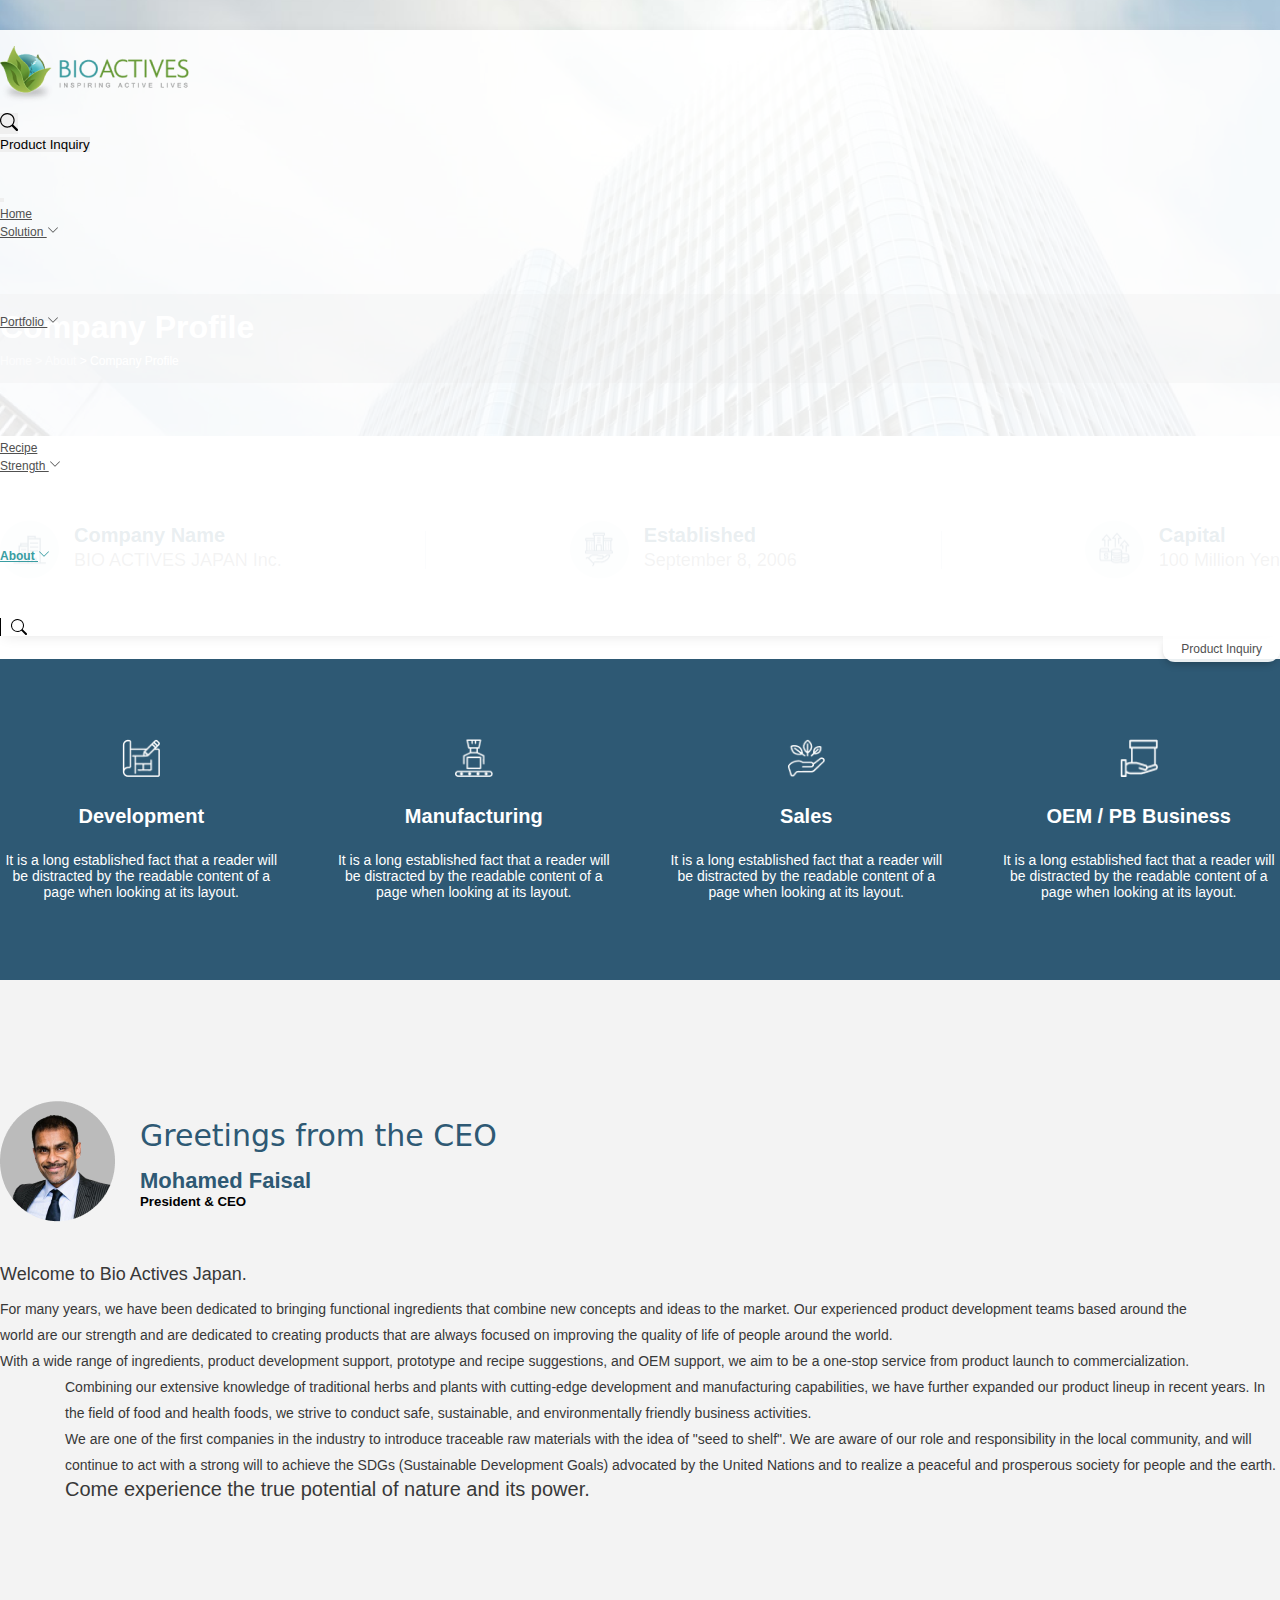
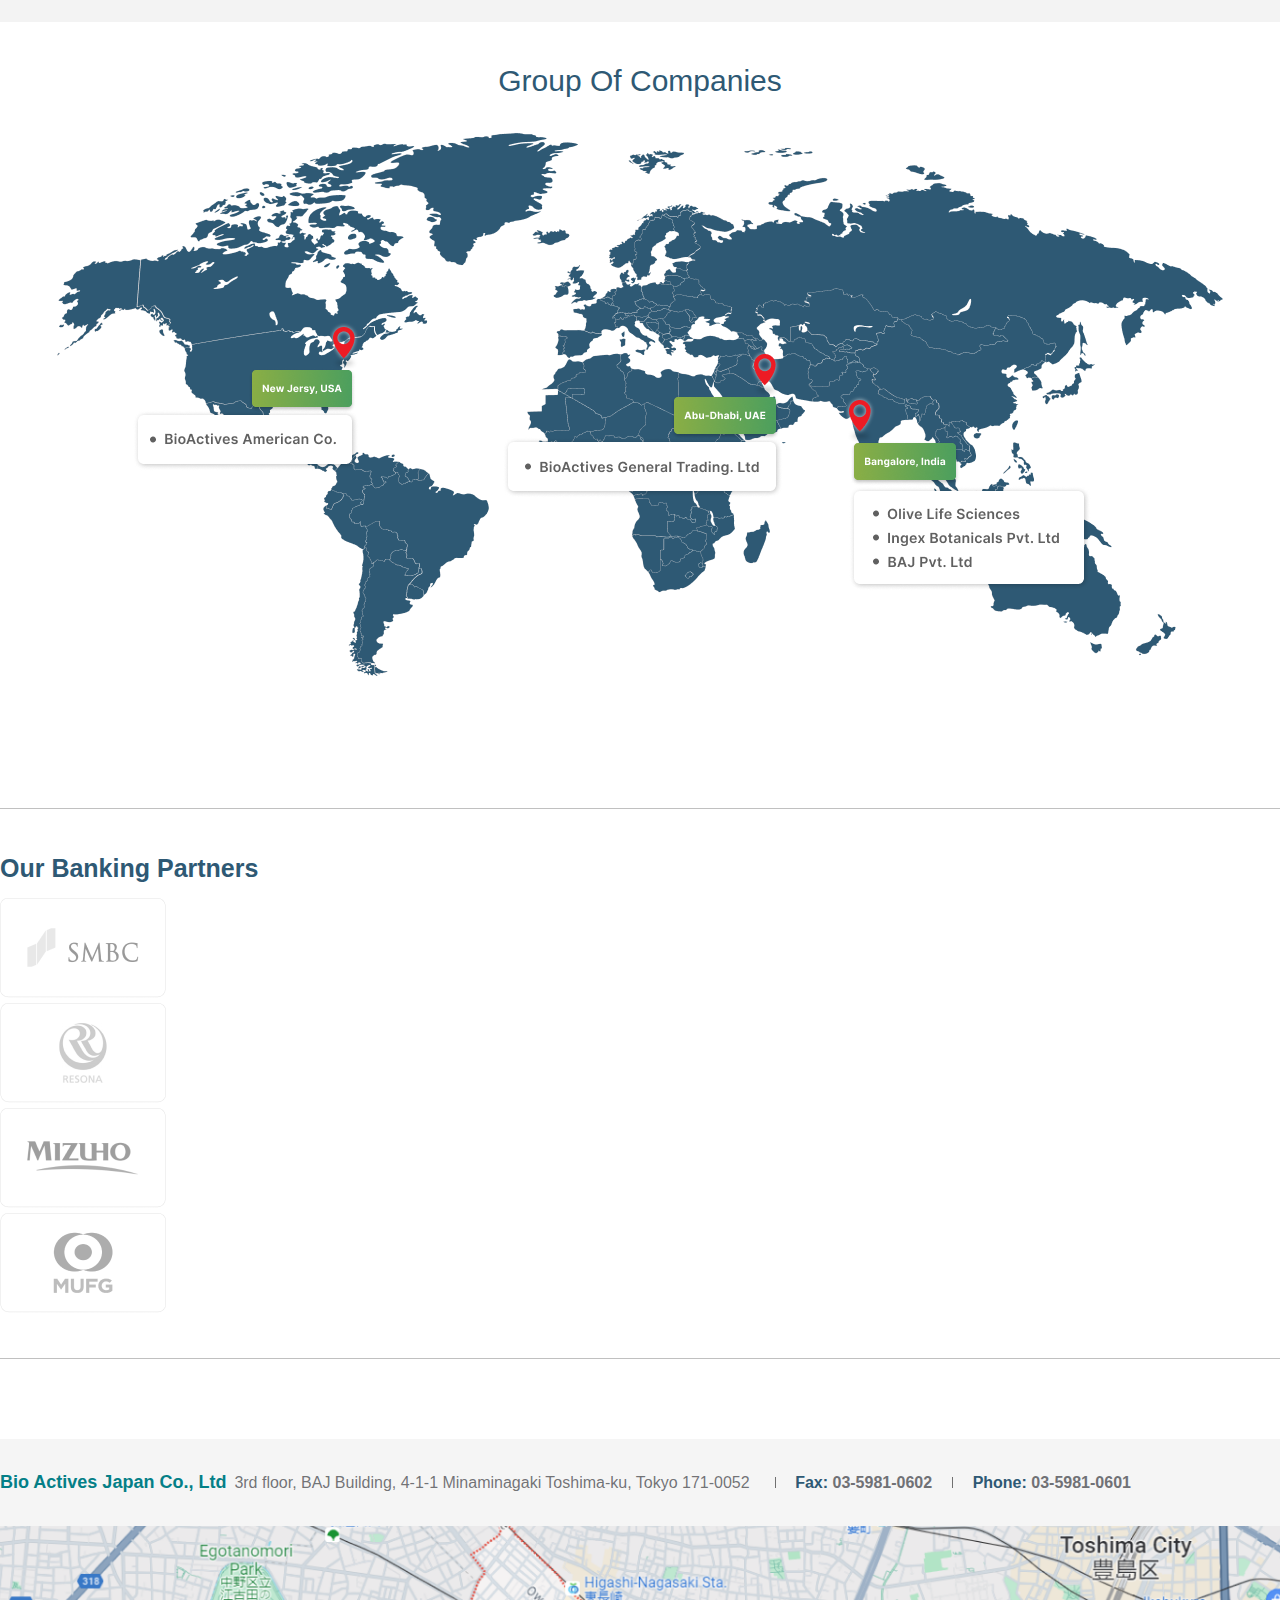
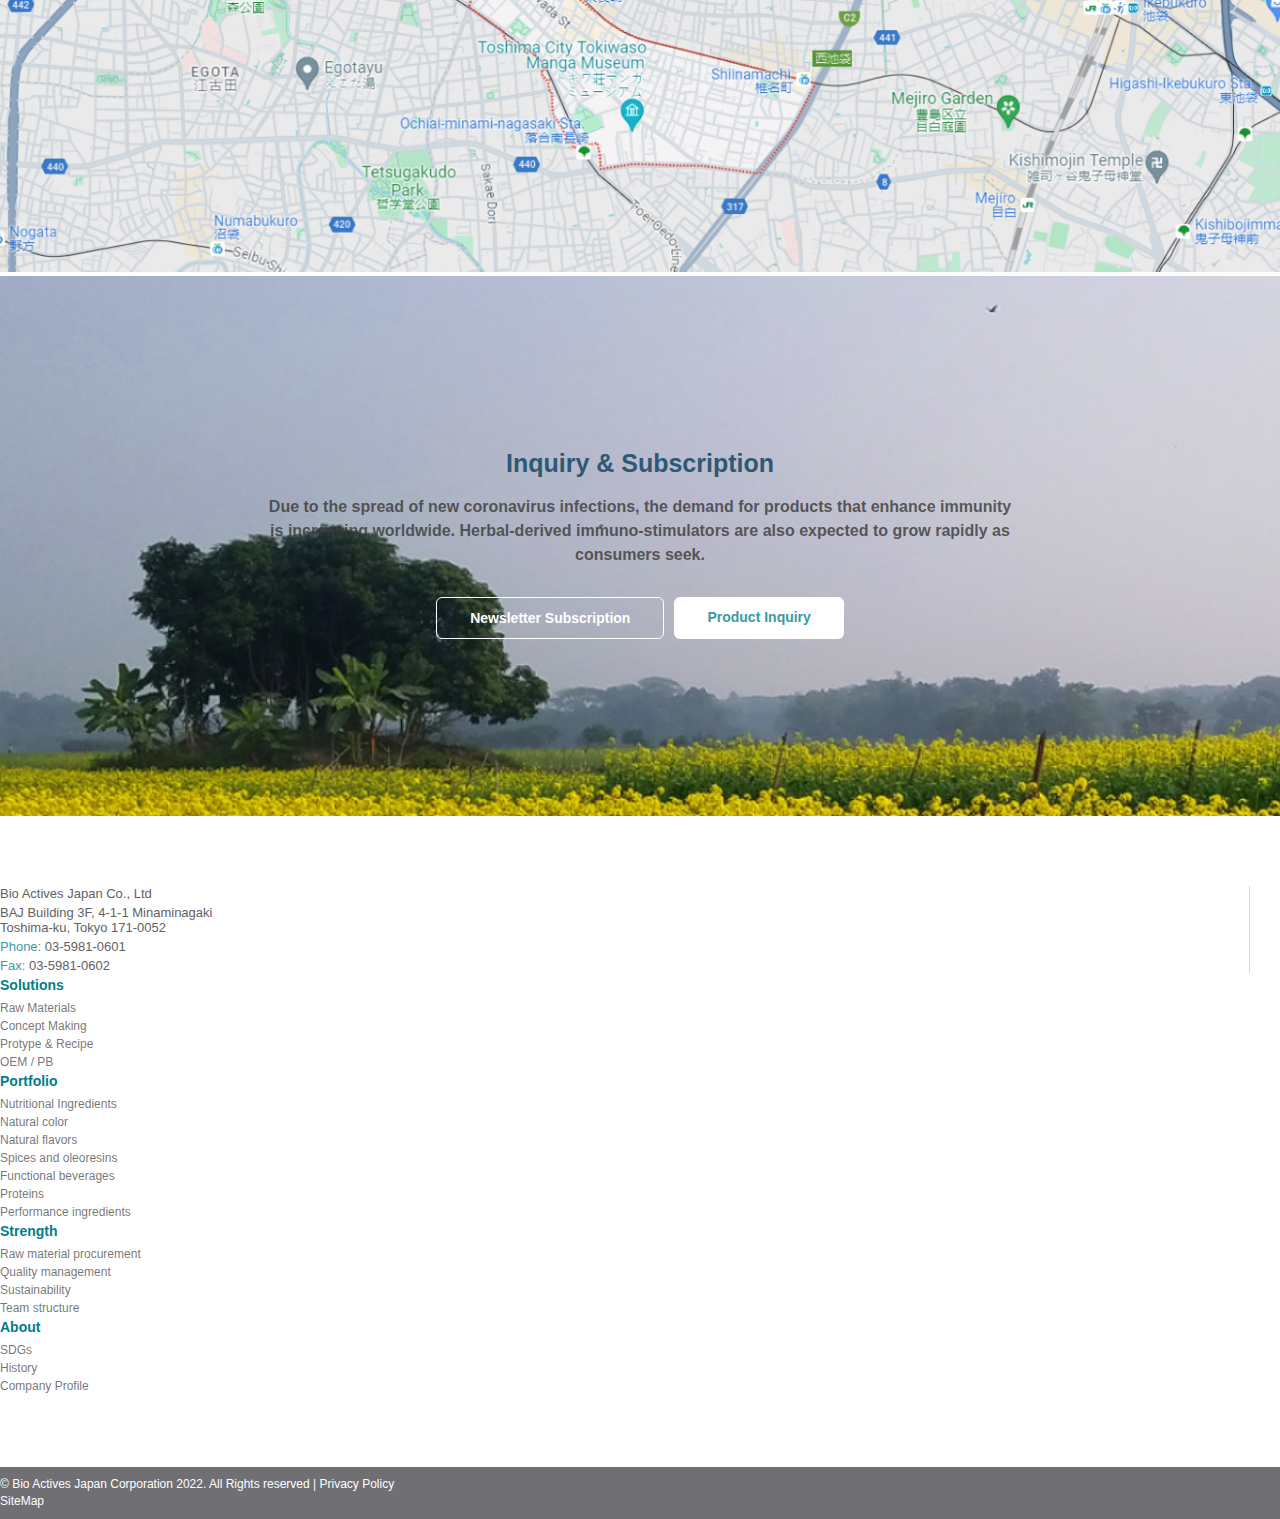
==== About-company-profile.html @ d703cd1c "about" ====
<!DOCTYPE html>
<html lang="en">
  <head>
    <meta charset="utf-8" />
    <meta name="viewport" content="width=device-width, initial-scale=1" />
    <meta name="format-detection" content="telephone=no">

    <title>Recipe Details</title>
    <link
      href="https://cdn.jsdelivr.net/npm/bootstrap@5.2.3/dist/css/bootstrap.min.css"
      rel="stylesheet"
      integrity="sha384-rbsA2VBKQhggwzxH7pPCaAqO46MgnOM80zW1RWuH61DGLwZJEdK2Kadq2F9CUG65"
      crossorigin="anonymous"
    />
    <link rel="stylesheet" href="https://cdnjs.cloudflare.com/ajax/libs/font-awesome/6.1.1/css/all.min.css" integrity="sha512-KfkfwYDsLkIlwQp6LFnl8zNdLGxu9YAA1QvwINks4PhcElQSvqcyVLLD9aMhXd13uQjoXtEKNosOWaZqXgel0g==" crossorigin="anonymous" referrerpolicy="no-referrer" />
  
    <link rel="stylesheet" href="style.css" />
    <script src="custom.js"></script>
  </head>
  <body>
    <!-- Header Section -->
    <header id="header">
      <nav id="nav" class="navbar navbar-expand-lg">
        <div class="container">
          <a class="navbar-brand" href="#">
            <img class="logo" src="images/main-logo.png" alt="" />
          </a>
          <div class="mobile-header-items">
            <button class="navbar-toggler mob-search" type="button">
              <svg
                xmlns="http://www.w3.org/2000/svg"
                width="18"
                height="18"
                fill="currentColor"
                class="bi bi-search"
                viewBox="0 0 16 16"
              >
                <path
                  d="M11.742 10.344a6.5 6.5 0 1 0-1.397 1.398h-.001q.044.06.098.115l3.85 3.85a1 1 0 0 0 1.415-1.414l-3.85-3.85a1 1 0 0 0-.115-.1zM12 6.5a5.5 5.5 0 1 1-11 0 5.5 5.5 0 0 1 11 0"
                />
              </svg>
            </button>

            <div class="mob-search-border"></div>
            <button class="navbar-toggler mobile-inquiry-link" type="button">
              Product Inquiry
            </button>
            <div class="mob-search-border"></div>
            <button
              class="navbar-toggler"
              type="button"
              data-bs-toggle="offcanvas"
              data-bs-target="#offcanvasNavbar"
              aria-controls="offcanvasNavbar"
            >
              <span class="navbar-toggler-icon"></span>
            </button>
          </div>
          <div
            class="offcanvas offcanvas-end"
            tabindex="-1"
            id="offcanvasNavbar"
            aria-labelledby="offcanvasNavbarLabel"
          >
            <div class="offcanvas-header">
              <h5 class="offcanvas-title" id="offcanvasNavbarLabel">
                <img src="images/bioactives-logo.png" alt="">
              </h5>
              <button
                type="button"
                class="btn-close"
                data-bs-dismiss="offcanvas"
                aria-label="Close"
              ></button>
            </div>
            <div class="offcanvas-body">
              <ul
                class="navbar-nav justify-content-end align-items-lg-center flex-grow-1 pe-5"
              >
                <li class="nav-item">
                  <a class="nav-link" aria-current="page" href="index.html"
                    >Home</a
                  >
                </li>
                <li class="nav-item dropdown">
                  <a
                    class="nav-link"
                    href="#"
                    role="button"
                    data-bs-toggle="dropdown"
                    aria-expanded="false"
                    id="dropdownMenuButton"
                  >
                    Solution
                    <svg
                      xmlns="http://www.w3.org/2000/svg"
                      width="12"
                      height="12"
                      fill="currentColor"
                      class="bi bi-chevron-down"
                      viewBox="0 0 16 16"
                      id="icon"
                    >
                      <path
                        fill-rule="evenodd"
                        d="M1.646 4.646a.5.5 0 0 1 .708 0L8 10.293l5.646-5.647a.5.5 0 0 1 .708.708l-6 6a.5.5 0 0 1-.708 0l-6-6a.5.5 0 0 1 0-.708"
                      />
                    </svg>
                  </a>
                  <ul class="dropdown-menu">
                    <li><a class="dropdown-item" href="solution-raw-materials.html">Introduction of Raw 
                        Materials</a></li>
                    <li>
                      <a class="dropdown-item" href="solutions-concepts.html">Concept Making</a>
                    </li>
                    <li>
                      <a class="dropdown-item" href="#">Protype & Recipe</a>
                    </li>
                    <li>
                        <a class="dropdown-item" href="#">OEM / PB</a>
                      </li>
                  </ul>
                </li>
                <li class="nav-item dropdown">
                  <a
                    class="nav-link"
                    href="#"
                    role="button"
                    data-bs-toggle="dropdown"
                    aria-expanded="false"
                  >
                    Portfolio
                    <svg
                      xmlns="http://www.w3.org/2000/svg"
                      width="12"
                      height="12"
                      fill="currentColor"
                      class="bi bi-chevron-down rotate-icon"
                      viewBox="0 0 16 16"
                      id="icon"
                    >
                      <path
                        fill-rule="evenodd"
                        d="M1.646 4.646a.5.5 0 0 1 .708 0L8 10.293l5.646-5.647a.5.5 0 0 1 .708.708l-6 6a.5.5 0 0 1-.708 0l-6-6a.5.5 0 0 1 0-.708"
                      />
                    </svg>
                  </a>
                  <ul class="dropdown-menu">
                    <li><a class="dropdown-item" href="product-details.html"> Nutritional Ingredients</a></li>
                    <li>
                      <a class="dropdown-item" href="#"> ⁠Natural color</a>
                    </li>
                    <li>
                      <a class="dropdown-item" href="#">⁠Natural flavors</a>
                    </li>
                    <li>
                        <a class="dropdown-item" href="#">Spices and oleoresins</a>
                      </li>
                      <li>
                        <a class="dropdown-item" href="#">Proteins</a>
                      </li>
                      <li>
                        <a class="dropdown-item" href="#">⁠Performance ingredients</a>
                      </li>
                  </ul>
                </li>
                <li class="nav-item">
                  <a class="nav-link" href="recipe-list.html">Recipe</a>
                </li>
                <li class="nav-item dropdown">
                  <a
                    class="nav-link"
                    href="#"
                    role="button"
                    data-bs-toggle="dropdown"
                    aria-expanded="false"
                  >
                    Strength
                    <svg
                      xmlns="http://www.w3.org/2000/svg"
                      width="12"
                      height="12"
                      fill="currentColor"
                      class="bi bi-chevron-down rotate-icon"
                      viewBox="0 0 16 16"
                      id="icon"
                    >
                      <path
                        fill-rule="evenodd"
                        d="M1.646 4.646a.5.5 0 0 1 .708 0L8 10.293l5.646-5.647a.5.5 0 0 1 .708.708l-6 6a.5.5 0 0 1-.708 0l-6-6a.5.5 0 0 1 0-.708"
                      />
                    </svg>
                  </a>
                  <ul class="dropdown-menu">
                    <li><a class="dropdown-item" href="#">Raw material procurement</a></li>
                    <li>
                      <a class="dropdown-item" href="#">Quality management</a>
                    </li>
                    <li>
                      <a class="dropdown-item" href="#">Sustainability</a>
                    </li>
                    <li>
                        <a class="dropdown-item" href="#">Team structure</a>
                      </li>
                  </ul>
                </li>
                
                <li class="nav-item dropdown">
                  <a
                    class="nav-link active"
                    href="#"
                    role="button"
                    data-bs-toggle="dropdown"
                    aria-expanded="false"
                  >
                    About
                    <svg
                      xmlns="http://www.w3.org/2000/svg"
                      width="12"
                      height="12"
                      fill="currentColor"
                      class="bi bi-chevron-down rotate-icon"
                      viewBox="0 0 16 16"
                      id="icon"
                    >
                      <path
                        fill-rule="evenodd"
                        d="M1.646 4.646a.5.5 0 0 1 .708 0L8 10.293l5.646-5.647a.5.5 0 0 1 .708.708l-6 6a.5.5 0 0 1-.708 0l-6-6a.5.5 0 0 1 0-.708"
                      />
                    </svg>
                  </a>
                  <ul class="dropdown-menu">
                    <li>
                        <a class="dropdown-item active" href="#">Company Profile</a>
                      </li>
                    <li><a class="dropdown-item" href="#">SDGs</a></li>
                    <li>
                      <a class="dropdown-item" href="#">History</a>
                    </li>
                   
                  </ul>
                </li>
              </ul>
              <div class="search-box">
                <div class="search-border"></div>
                <svg
                  xmlns="http://www.w3.org/2000/svg"
                  width="16"
                  height="16"
                  fill="currentColor"
                  class="bi bi-search"
                  viewBox="0 0 16 16"
                >
                  <path
                    d="M11.742 10.344a6.5 6.5 0 1 0-1.397 1.398h-.001q.044.06.098.115l3.85 3.85a1 1 0 0 0 1.415-1.414l-3.85-3.85a1 1 0 0 0-.115-.1zM12 6.5a5.5 5.5 0 1 1-11 0 5.5 5.5 0 0 1 11 0"
                  />
                </svg>
              </div>
            </div>
          </div>
        </div>
      </nav>
      <div class="container">
        <a id="inq-link" class="inquiry-link" href="#">Product Inquiry</a>
      </div>
    </header>



    <!-- Banner section -->
    <section>
      <div class="product-details-banner about-details-banner ">
        <img src="images/about/companyProfileBanner.png" alt="" />
        <div class="banner-text about-banner-text">
            <div class="container">
             <h3>Company Profile</h3>
             <p><a href="#">Home ></a><a href="recipe-list.html"> About <span> > Company Profile</span></a></p>
            </div>
           </div>
      </div>
    </section>

    <!-- section-1 -->

    <section class="company-info">
        <div class="container">
            <div class="info-items">
                <div class="info-item">
                    <img src="images/about/companyName.png" alt="">
                    <div class="col-lg-9">
                        <h4>Company Name</h4>
                        <p>BIO ACTIVES JAPAN Inc.</p>
                    </div>
                </div>
               <div class="vline"></div>
                <div class="info-item">
                    <img src="images/about/established.png" alt="">
                    <div class="info-text">
                        <h4>Established</h4>
                        <p>September 8, 2006</p>
                    </div>
                    
                </div>
               <div class="vline"></div>
                <div class="info-item">
                    <img src="images/about/capital.png" alt="">
                    <div class="info-text">
                        <h4>Capital</h4>
                        <p>100 Million Yen</p>
                    </div>
                </div>
            </div>
        </div>
    </section>

    <!-- section-2 -->

<section class="company-department">
<div class="container">
    <div class="info-items">
        <div class="company-item">
            <img src="images/about/Development.png" alt="">
            <h4>Development</h4>
            <p>It is a long established fact that a reader will be distracted by the readable content of a page when looking at its layout.</p>
        </div>
        <div class="company-item">
            <img src="images/about/manufacturing.png" alt="">
            <h4>Manufacturing</h4>
            <p>It is a long established fact that a reader will be distracted by the readable content of a page when looking at its layout.</p>
        </div>
        <div class="company-item">
            <img src="images/about/sales.png" alt="">
            <h4>Sales</h4>
            <p>It is a long established fact that a reader will be distracted by the readable content of a page when looking at its layout.</p>
        </div>
        <div class="company-item">
            <img src="images/about/oemPb.png" alt="">
            <h4>OEM / PB Business</h4>
            <p>It is a long established fact that a reader will be distracted by the readable content of a page when looking at its layout.</p>
        </div>
    </div>
</div>
</section>

<!-- section-3 -->
 <section class="ceoMessage">
    <div class="container">
        <div class="row justify-content-between">
            <div class="col-lg-6 ceoMessage-left">
                <div class="ceo-profile">
                    <img src="images/about/profile.png" alt="">
                    <div class="profile-text">  
                        <h1>Greetings from the CEO</h1>
                        <h4>Mohamed Faisal</h4>
                        <h5>President & CEO</h5>
                    </div>
                </div>
                <h3>Welcome to Bio Actives Japan.</h3>
                <p>For many years, we have been dedicated to bringing functional ingredients that combine new concepts and ideas to the market. Our experienced product development teams based around the world are our strength and are dedicated to creating products that are always focused on improving the quality of life of people around the world. </p>
                <p>With a wide range of ingredients, product development support, prototype and recipe suggestions, and OEM support, we aim to be a one-stop service from product launch to commercialization. </p>
            </div>
            <div class="col-lg-6 ceoMessage-right">
                <p>Combining our extensive knowledge of traditional herbs and plants with cutting-edge development and manufacturing capabilities, we have further expanded our product lineup in recent years. In the field of food and health foods, we strive to conduct safe, sustainable, and environmentally friendly business activities.</p>
                <p>We are one of the first companies in the industry to introduce traceable raw materials with the idea of ​​"seed to shelf". We are aware of our role and responsibility in the local community, and will continue to act with a strong will to achieve the SDGs (Sustainable Development Goals) advocated by the United Nations and to realize a peaceful and prosperous society for people and the earth.</p>
                <h2>Come experience the true potential of nature and its power.</h2>
            </div>
        </div>
    </div>
 </section>

 <!-- section-4 -->
 <section class="groupCompanies">
<div class="container">
    
    <h1>Group Of Companies</h1>
    <img src="images/about/groupCompaines.png" class="img-fluid" alt="map">
    
</div>
 </section>

 <!-- section-5 -->
 <section class="bankingPartners">
    <div class="container">
       <div class="banking-border">
        <div class="row justify-content-between align-items-lg-center">
            <div class="col-lg-4 text-center">
                <h1>Our Banking Partners</h1>
            </div>
            <div class="col-lg-8">
                <div class="row">
                    <div class="col-3"><img src="images/about/smbc-1.png" alt=""></div>
                    <div class="col-3"><img src="images/about/resona-2.png" alt=""></div>
                    <div class="col-3"><img src="images/about/mizuho-3.png" alt=""></div>
                    <div class="col-3"><img src="images/about/mufg-4.png" alt=""></div>
                </div>
            </div>
        </div>
       </div>
    </div>
 </section>

 <!-- section-6 -->
  <section class="map">
   <div class="map-address-bg">
    <div class="container">
        <div class="map-address">
            <span class="heading">Bio Actives Japan Co., Ltd </span> <p> 3rd floor, BAJ Building, 4-1-1 Minaminagaki Toshima-ku, Tokyo 171-0052</p> <div class="smalllinev"></div> <a href="#"><span>Fax:</span> 03-5981-0602</a> <div class="smalllinev"></div> <a href="#"><span>Phone:</span> 03-5981-0601</a>
        </div>
    </div>
   </div>

   <div class="map-frame">
    <a href="https://maps.app.goo.gl/itBok1NFatvnGFAu9" target="_blank"> <img src="images/about/map.png" width="100%" class="img-fluid"> </a>
    </div>
  </section>


    <!-- Footer section -->
  <Footer>
      <!-- section-1 inquiry & subscription -->
      <section>
          <div class="inquiry-subcription">
              <!-- <img src="images/footer-inquiry-bg.png" alt=""> -->
            <div class="container">
              <div class="inquiry-content">
                  <h3>Inquiry & Subscription</h3>
                  <p>Due to the spread of new coronavirus infections, the demand for products that enhance immunity is increasing worldwide.
                      Herbal-derived immuno-stimulators are also expected to grow rapidly as consumers seek.</p>
                  <div class="inquiry-btns">
                      <a class="btn-subscription" href="#">Newsletter Subscription</a>
                      <a class="btn-enquiry" href="#">Product Inquiry</a>
                  </div>
              </div>
            </div>
          </div>
      </section>

       <!-- section-2 Quick Links -->

       <section>
       <div class="quick-links">
          <div class="container">
              <div class="row justify-content-between">
                  <div class="col-sm-12 col-lg-3 footer-border">
                      <ul class="address">
                          <li>Bio Actives Japan Co., Ltd</li>
                          <li>BAJ Building 3F, 4-1-1 Minaminagaki<br>Toshima-ku, Tokyo 171-0052</li>
                          <div class="footer-contact-info">
                            <li><span>Phone:</span> 03-5981-0601</li>
                            <li><span>Fax:</span> 03-5981-0602</li>
                          </div>
                      </ul>
                  </div>
                  <div class="col-sm-12 col-lg-2">
                      <h4>Solutions</h4>
                      <ul>
                          <li>Raw Materials</li>
                          <li>Concept Making</li>
                          <li>Protype & Recipe</li>
                          <li>OEM / PB</li>
                      </ul>
                  </div>
                  <div class="col-sm-12 col-lg-2">
                      <h4>Portfolio</h4>
                      <ul>
                          <li>Nutritional Ingredients</li>
                          <li>Natural color</li>
                          <li>Natural flavors</li>
                          <li>Spices and oleoresins</li>
                          <li>Functional beverages</li>
                          <li>Proteins</li>
                          <li>Performance ingredients</li>
                      </ul>
                  </div>
                  <div class="col-sm-12 col-lg-2">
                      <h4>Strength</h4>
                      <ul>
                          <li>Raw material procurement</li>
                          <li>Quality management</li>
                          <li>Sustainability</li>
                          <li>Team structure</li>
                      </ul>
                  </div>
                  <div class="col-sm-12 col-lg-2">
                      <h4>About</h4>
                      <ul>
                          <li>SDGs</li>
                          <li>History</li>
                          <li>Company Profile</li>
                      </ul>
                  </div>
              </div>
          </div>
       </div>
       </section>

        <!-- section-3 copyright -->
        <section>
         <div class="copy-right">
          <div class="container">
              <div class="row  align-items-center">
                  <div class=" col-8">
                      <p>© Bio Actives Japan Corporation 2022. All Rights reserved   |  Privacy Policy</p>
                  </div>
                  <div class=" col-4 text-end">
                      <a href="#">SiteMap</a>
                  </div>
              </div>
          </div>
         </div>
        </section>
  </Footer>


    <script>
     window.addEventListener("scroll", function () {
        var header = document.getElementById("header");
        var nav = document.getElementById("nav");
        var inqLink = document.getElementById("inq-link");

        if (window.scrollY === 0) {
          header.classList.remove("sticky");
            nav.style.background = "rgb(255 255 255 / 90%)";
            nav.style.transition = "background-color 0.3s ease";
            inqLink.style.background = "rgb(255 255 255 / 90%)";
            ninqLinkav.style.transition = "background-color 0.3s ease";
        } else {
          header.classList.add("sticky");
          nav.style.background = "#ffffff";
          inqLink.style.background = "#ffffff";
        }
      });
    </script>

    <script>
      const select = document.querySelector(".cf-select");
const options_list = document.querySelector(".cf-options-list");
const options = document.querySelectorAll(".cf-option");

//show & hide options list
select.addEventListener("click", () => {
  options_list.classList.toggle("cf-active");
  select.querySelector(".fa-angle-down").classList.toggle("fa-angle-up");
});
    </script>

    <script
      src="https://cdn.jsdelivr.net/npm/bootstrap@5.2.3/dist/js/bootstrap.bundle.min.js"
      integrity="sha384-kenU1KFdBIe4zVF0s0G1M5b4hcpxyD9F7jL+jjXkk+Q2h455rYXK/7HAuoJl+0I4"
      crossorigin="anonymous"
    ></script>
  </body>
</html>
---- style.css ----
/* DarkBlue - #2E5974

LightBlue - #037D88

Darkgray - #626166
lightgrays - #737477

bg-dark-gray - #706F74
bg-light-gray - #D9D9D9
bg-lightest-gray - #FBFBFB
gray-border - #D4D5D6

white - #FFFFFF

btn-border-color - #C0DFE0

header-text - #505050

para-text - #37383D

para-text-big - #5B5C60

vline - #D2D2D2 */


:root{
  --blue:#2E5974;
  --gray: rgb(56 56 56 / 60%)
}

/* @import url("https://fonts.googleapis.com/css2?family=Inter:wght@100..900&display=swap"); */

@import url('https://fonts.googleapis.com/css2?family=Inter:slnt,wght@-10..0,100..900&display=swap');


* {
  margin: 0;
  padding: 0;
  box-sizing: border-box;
  font-family: "Inter", sans-serif;
}

body {
  margin: 0;
  padding: 0;
}

ul{
    padding: 0;
    margin: 0;
}

li{
    list-style: none;
}

h1 {
  color: #2e5974;
  font-size: 25px;
  line-height: 39px;
  font-weight: 600;
  margin-bottom: 10px;
}

h2 {
  color: #399da2;
  font-size: 34px;
  font-weight: bold;
  margin: 0;
}

h3{
    font-size: 22px;
    color: #2E5974;
    font-weight: 500;
    margin: 0;
}

/* Header CSS */

header {
  position: absolute;
  width: 100%;
  top: 30px;
  transition: top 0.3s;
  z-index: 9999;
}

nav{
  box-shadow: 0px 3px 14px -4px rgba(0, 0, 0, 0.12);
}

nav.navbar.navbar-expand-lg {
  padding: 0rem 0rem;
}

.dropdown-menu{
    border: none;
    box-shadow: -2px -1px 7px -3px rgb(168 168 168 / 24%);
    transition: 0.5s;
}

.dropdown-item{
  transition: 0.5s;
}

.dropdown-item{
  margin: 8px 0px;
}

.dropdown-menu .active{
  background-color: #399DA2;
    color: white;
}




.dropdown-item:focus, .dropdown-item:hover{
    background-color: #399DA2;
    color: white;
}

.sticky {
  position: fixed;
  top: 0;
}

nav {
  background-color: rgb(255 255 255 / 90%);
}


.dropdown-menu {
  opacity: 0;
  visibility: hidden;
  transform-origin: top;
  animation-fill-mode: forwards; 
  transform: scale(0.9, 0.7) translateY(-20px);
  transition: all 0.3s ease;
  display: block;
}

.dropdown-menu.show {
  transform: scale(1, 1) translateY(0);  
  opacity: 1;
  visibility: visible;
}

.nav-item:hover .dropdown-menu {
  transform: scale(1, 1) translateY(0);  
  opacity: 1;
  visibility: visible;
  background-color: #ffffff;
}


.navbar-toggler:focus {
  outline: none;
  box-shadow: none;
}

.navbar-toggler {
  border: none;
}

.inquiry-link {
  text-decoration: none;
  background-color:rgb(255 255 255 / 90%);
  color: #505050;
  font-size: 12px;
  float: right;
  padding: 6px 18px;
  font-weight: 500;
  border-bottom-right-radius: 12px;
  border-bottom-left-radius: 12px;
  position: relative;
  box-shadow: -1px 5px 8px -4px rgb(0 0 0 / 30%);
}
/* 
.inquiry-link::before {
  content: "";
  position: absolute;
  top: 0px;
  height: 18px;
  left: -7px;
  width: 7px;
  border-top-right-radius: 25px;
  box-shadow: 0 -10px 0 0 rgb(233 237 234);
}

.inquiry-link::after {
  content: "";
  position: absolute;
  top: 0px;
  height: 18px;
  right: -7px;
  width: 7px;
  border-top-left-radius: 25px;
  box-shadow: 0 -10px 0 0 rgb(233 237 234);
} */

.rotate-up {
  transform: rotate(180deg);
  transition: transform 0.3s ease;
}

.navbar-collapse {
  justify-content: flex-end;
}

.vline {
  width: 0.8px;
  background-color: #d2d2d2;
  height: 10px;
}

.search-box {
  display: flex;
  align-items: center;
  gap: 10px;
}

.bi-search {
  color: #000000;
}

.search-border {
  background-color: #000000;
  width: 1px;
  height: 18px;
}


/* Product List CSS */


.banner {
    position: relative;
  }
  
  .banner-img {
    width: 100%;
    height: 500px;
    object-fit: cover;
    object-position: center;
  }
  
  .pmenu {
    background: rgba(0, 0, 0, 65%);
    position: absolute;
    bottom: 0;
    left: 0;
    right: 0;
  }
  
  #portfnav {
    list-style: none;
    margin: 0;
    display: flex;
    justify-content: flex-start;
    padding: 0;
  }
  
  #portfnav > li {
    /* position: relative; */
    z-index: 5;
    /* max-width: 115px; */
    text-align: center;
    width: 10%;
    display: flex;
    align-items: center;
  }
  
  #portfnav > li > a {
    width: 100%;
    display: block;
    padding: 20px 10px;
    font-size: 11px;
    font-weight: 500;
    line-height: 14px;
    text-transform: uppercase;
    text-decoration: none;
  }
  
  #portfnav a {
    color: #fff;
  }
  
  .pfmicon {
    height: 40px;
    display: flex;
    justify-content: center;
    align-items: center;
    margin: 0 auto 5px !important;
    padding: 0;
  }
  
  .pfmicon img {
    max-width: 35px;
    max-height: 35px;
  }
  
  .eye-icon {
    width: 25px;
  }
  
  .pverticalline {
    height: 30px;
    width: 0.4px;
    align-self: center;
    background-color: #d9d9d954;
  }
  
  #portfnav .active {
    background-color: rgba(57, 157, 162, 0.6);
  }
  
  #portfnav > li {
    transition: background-color 0.3s ease;
  }
  
  #portfnav > li:hover {
    background-color: rgba(57, 157, 162, 0.6); 
  }

  .menu-item a,
  .menu-item .pfmicon img {
    transition: transform 0.3s ease;
  }
  
  .menu-item:hover a {
    transform: scale(1.1);
  }
  
  .menu-item:hover .pfmicon img {
    transform: scale(1.1);
  }

  .pverticalline{
    transition: width 0.3s ease;
  }

  
  
  #portfnav > li:hover > .pverticalline {
    width: 0px;
  }
  
  #portfnav > li:hover + li > .pverticalline {
    width: 0px;
  }
  
  /* --------------consumption-form--------------- */
  
  .consumption-form h2 {
    font-size: 18px;
    color: #399da2;
    font-weight: 800;
    margin: 40px 0px 20px 0px;
  }
  
  .consumption-form-container {
    display: flex;
    gap: 23px;
    align-items: center;
    flex-wrap: wrap;
  }
  
  .consumption-form-container a {
    font-size: 13px;
    font-weight: 600;
    text-decoration: none;
    color: rgba(55, 56, 61, 0.8);
    border-radius: 5px;
    border: 1px solid #f0f0f0;
    background-color: rgb(239 247 247);
    transition: 0.5s;
  }
  
  .consumption-form-container a:hover {
    background-color: #3a999d;
    color: #fff;
  }
  
  .icon-text-container {
    display: flex;
    align-items: center;
    padding: 10px 20px;
  }
  
  .icon {
    width: 24px;
    height: 24px;
    margin-right: 8px;
  }
  
  .i-white {
    display: none;
  }

  .i-gray , .i-white{
    transition: 0.5s;
  }
  
  .consumption-form-container a:hover .i-gray {
    display: none;
  }
  
  .consumption-form-container a:hover .i-white {
    display: block;
  }
  
  
  /* filter title */
  
  .product-title h2 {
    font-size: 34px;
    color: #399da2;
    font-weight: 500;
    margin: 0px 0px 5px 0px;
  }
  
  .product-result-set {
    display: flex;
    justify-content: space-between;
    align-items: center;
    margin: 40px 0px 10px 0px;
  }
  
  .crum1 {
    color: #aeafaf;
    font-size: 12px;
  }
  
  .crum2 {
    color: #399da2;
    font-size: 12px;
    font-weight: 600;
  }

  .para-product-resut{
    display: flex;
    align-items: flex-end;
    gap: 7px;
    justify-content: flex-end;
  }
  
  .product-resut p {
    color: #399da2;
    font-size: 12px;
    font-weight: 600;
    line-height: 30px;
  }
  
  .presult-count {
    color: #399da2;
    font-size: 31px;
    font-weight: 400;

  }

  .presult-text{
    width: 50%;
    line-height: 15px;
  }
  
  .consumption-form-mobile {
    display: none;
  }
  
  .consumption-form-web {
    display: block;
  }

/* ----------------Product List CSS------------ */


/* Product Banner Details CSS */

.product-details-banner img {
  width: 100%;
  height: 500px;
  object-fit: cover;
}

.navbar-nav li a {
  font-size: 12px;
  font-weight: 500;
  color: #505050;
}

.navbar-nav .nav-link.active {
  color: #399da2;
  font-size: 12px;
  font-weight: 600;
}

header .nav-link{
  transition: all .3s ease;
}

header .nav-link:hover{
 
    transform: scale(1.2);
  color: #399da2;
}

header .nav-item .rotate-icon {
  transition: transform 0.3s ease; 
}

header .nav-link.show .bi-chevron-down {
  transform: rotate(180deg);
}

.banner-text {
  display: none;
}



/* Product Ingredints section -1 */

.ingridents-list {
  background-color: #fbfbfb;
  border: 0.5px solid #d4d5d6;
  border-radius: 10px;
  padding: 15px 16px;
}

.product-img{
  width: 100%;
}

.ingridents-item {
  padding: 18px 20px 0px 18px;
}

.ingridents-items {
  display: flex;
  gap: 12px;
  margin-bottom: 10px;
}
.ingridents-title {
  width: 135px;
}

.ingridents-desc {
  width: 160px;
}

.ingridents-title,
.ingridents-sperator {
  font-size: 14px;
  font-weight: 800;
  color: #2e5974;
}

.ingridents-desc {
  color: #5e5f63;
  font-size: 14px;
  font-weight: 400;
}

.pd-consumption-form{
    border-bottom: 1px solid #D9D9D9;
    justify-content: space-between;
    padding: 15px 25px 15px 0px;
    margin-bottom: 15px;
}


.consumptions-item p{
    color: #87888B;
    font-size: 12px;
    font-weight: 500;
    margin: 0;
    margin-top: 8px;
}

.consumptions-item-disabled{
  filter: opacity(0.6) grayscale(100%);
}

/* .cursor-disabled{
  cursor: not-allowed;
} */





.product-desc p{
    color: #5F6064;
    font-size: 13px;
    font-weight: 400;
    line-height: 24px;
    padding-right: 10px;
}

.product-category-btn{
 gap: 8px;
}

.product-category-btn button{
color: #4EA3A7;
padding: 4px 18px;
font-size: 13px;
font-weight: 600;
line-height: 30px;
border: 1px solid #C0DFE0;
border-radius: 4px;
background-color: #F1F8F8;
cursor: default;
}

.mobile-screen{
display: none;
}


/* section-2 css */

.product-functionality{
    background-color: #ECECEC;
}


.functional-list ul li::before {
    content: ""; 
     display: inline-block; 
      width: 14px;
         height: 14px; 
            background-image: url('images/product_details/Tick.png'); 
            background-repeat: no-repeat;
             background-size: contain; 
     margin-right: 8px; 

    }


    .functional-list ul li{
        color: #5B5C60;
        font-size: 20px;
        font-weight: 700;
        line-height: 25px;
        margin-bottom: 35px;
    }


    /* section-3 css */

    .product-intoduction{
        background-color: #399DA2;
    }

    .product-intro-content h4{
        color: #ffffff;
        font-size: 25px;
        font-weight: 600;
        line-height: 39px;
        margin-bottom: 20px;
    }

    .product-intro-content ul li{
        color: #ffffff;
        font-size: 20px;
        line-height: 30px;
        font-weight: 400;
        list-style:disc;
        margin-bottom: 15px;
    }

    .intro-list{
        padding-left: 15px;
        width: 80%;
    }

    .product-intro-img img{
        width: 100%;
    }


    /* section-4 CSS */ 

    .product-features{
        background-color: #ffffff;
        padding: 60px 0px;
    }

    .product-features h1{
        margin-bottom: 30px;
    }

    .feature-item{
        position: relative;
    }

    .feature-item-img{
        width: 100%;
        top: 0;
        left: 0;
        bottom: 0;
        right: 0;
    }

    .feature-item-text{
        color: #ffffff;
        font-size: 24px;
        font-weight: 700;
        line-height: 28px;
        position: absolute;
        bottom: 10px;
        left: 20px;
    }


    .product-recipe{
        background-color: #F4F4F4;
        padding: 40px 0px;
    }

    .product-recipe h1{
        margin-bottom: 30px;
    }


    .recipe-item{
        gap: 20px;
        align-items: center;
        margin-bottom: 0;
    }

    .margin-btm{
        margin-bottom: 40px;
    }

    .recipe-item p{
        font-size: 18px;
        font-weight: 700;
        line-height: 22px;
        width: 50%;
        color: #037D88;
        margin: 0;
    }


    /* Footer CSS */

    .inquiry-content h3{
      font-size: 25px;
      font-weight: 700;
      line-height: 23px;
      margin-bottom: 20px;
    }

    .inquiry-content p{
      color: rgb(56 56 56 / 80%);
    font-size: 16px;
    font-weight: 700;
    line-height: 24px;
    margin-bottom: 30px;
    padding: 0 21%;
    }

    .btn-subscription{
        color: #ffffff;
        border: 1px solid #ffffff;
        border-radius: 6px;
        font-size: 14px;
        font-weight: 600;
        padding: 12px 33px;
        text-decoration: none;
    }

    .btn-enquiry{
        color: #3B9B9F;
       background-color: #ffffff;
        border-radius: 6px;
        font-size: 14px;
        font-weight: 600;
        padding: 12px 33px;
        text-decoration: none;
    }

    .inquiry-content {
        text-align: center;
    }

    .inquiry-btns{
        display: flex;
        flex-wrap: wrap;
        justify-content: center;
    gap: 10px;
    }

    


.inquiry-subcription{
    background-image: url(images/footer-inquiry-bg.png);
    background-repeat: no-repeat;
    background-size: cover;
    height: 60vh;
    display: flex;
    align-items: center;
}

.quick-links{
    padding: 70px 0px;
}

.quick-links img{
    margin-bottom: 10px;
}

.quick-links h4{
  color: #037D88;
  font-size: 14px;
  font-weight: 700;
  margin-bottom: 8px;
}

.quick-links li{
    font-size: 12px;
    color: rgb(55 56 61/70%);
    font-weight: 500;
    margin-bottom: 4px;
    width: 88%;
}


.address li{
    color: #626166;
    font-size: 13px;
    font-weight: 500;
}

.quick-links li span{
    color: #3B9B9F;
}

.footer-border{
  border-right: 1px solid #D9D9D9;
  margin-right: 30px;
}

.copy-right{
    background-color: #706F74;
    color: #ffffff;
    padding: 10px 0px;
}

.copy-right p{
    font-size: 12px;
    font-weight: 400;
    margin: 0;
}

.copy-right a{
    color: #ffffff;
    text-decoration: none;
    font-size: 12px;
    font-weight: 400;
}

.product-list-items{
    display: flex;
    justify-content: space-between;
    flex-wrap: wrap;
    row-gap: 24px;
    margin-bottom: 50px;
}

.product-list-item{
    display: flex;
    gap: 20px;
    align-items: center;
}


.product-thumbnail-img img {
    border-radius: 5px;
    width: 100%;
    display: block;
    object-fit: cover;
  }
  
  .product-content h4 {
    font-size: 15px;
    font-weight: 600;
    color: #2e5974;
    margin-bottom: 5px;
  }
  
  .product-tags {
    display: flex;
    align-items: center;
    gap: 10px;
  }
  
  .product-content p , .product-tag-item {
      font-size: 13px;
      font-weight: 600;
      color: #87888B;
      line-height: 20px;
      margin: 0;
  }
  
  .product-tag-item {
      font-size: 15px;
  }
  
  .p_v_line {
    background-color: #aaaaaa;
    height: 12px;
    width: 0.98px;
  }

  .product-details-card  .product-tag-item{
    line-height: 10px;
  }


  
/* -------------------------------- */



.product-card {
    border: 2px solid #399DA2;
    border-radius: 20px;
    padding: 80px 60px 40px 60px;
    margin-bottom: 50px;
    position: relative;
}


.product-content-hover {
    display: flex;
    gap: 15px;
    justify-content: space-between;
    align-items: center;
  }
  
  .product-content-hover .product-tags {
    display: flex;
    gap: 15px;
    align-items: flex-end;
  }


  
  .product-content-hover .border-right {
    padding-right: 15px;
  }
  
  .product-content-hover-left h4 {
      font-size: 20px;
      margin-bottom: -5px;
      font-weight: 500;
      color: #2E5974;
  }
  
  .product-name-list {
    display: flex;
    gap: 40px;
    border-top: 1px solid lightgray;
    margin-top: 15px;
    padding-top: 15px;
  }
  
  .list-set {
      display: flex;
      gap: 20px;
  }
  
  .item {
    display: flex;
    align-items: center;
    margin-bottom: 15px;
  }
  
  .item h5 {
      padding-right: 15px;
      color: #2E5974;
      font-size: 14px;
      font-weight: 800;
      margin: 0;
      width: 170px;
  }
  
  .item p{
      color: #87888B;
      font-size: 14px;
      font-weight: 500;
      margin: 0;
  }
  
  .product-content-hover-right img {
    border-radius: 5px;
  }
  
  .readmore-link {
    text-align: right;
  }
  
  .readmore-link a {
      text-decoration: none;
      font-size: 16px;
      font-weight: 800;
      color: #1B9AE5;
  }
  
  .product-img img {
    margin: 0 auto;
    display: block;
  }
  
  
  .product-grid-description{
      color: #37383D;
      font-size: 14px;
      font-weight: 400;
      line-height: 26px;
      padding: 15px 0px;
  }

  .more-products-btn{
    display: flex;
    justify-content: flex-end;
    align-items: center;
    margin: 50px 0px;
  }

  .more-products-btn a{
    text-decoration: none;
    font-size: 16px;
    font-weight: 800;
    color: #1B9AE5;
  }

  img.product-close {
    position: absolute;
    right: 30px;
    top: 30px;
}

.active-indicator{
    width: 25px;
    height: 25px;
    border-top: 2px solid #399DA2;
    border-left: 2px solid #399DA2;
    border-top-left-radius: 6px;
    background-color: white;
    position: absolute;
    rotate: 45deg;
    top: -13.5px;
    left: 40%;
}

a.drink-icon {
  position: relative;
  width: 98px;
}

img.drink-img {
  position: absolute;
  top: 5px;
  left: 18px;
}

.product-details-banner {
  position: relative;
}

.banner-text {
  display: block;
  background-color: rgb(0 0 0 / 20%);
  position: absolute;
  bottom: 113px;
  width: 100%;
  padding: 15px 0px;
}

.banner-text h3 {
  color: #ffffff;
  font-size: 32px;
  font-weight: 800;
  margin-bottom: 8px;
}

.banner-text p {
  font-size: 12px;
  font-weight: 500;
  color: #ffffff;
  margin: 0;
}

.banner-text a {
  text-decoration: none;
  font-size: 12px;
  transition: 0.5s;
  color: rgb(255 255 255 / 60%);
  margin: 0;
  font-weight: 500;
}

.banner-text span{
  color: #ffffff;
}

.banner-text a:hover {
  font-weight: 700;
}



.product-details-card {
  display: none;
}

.product-list-item:hover + .product-details-card , .product-list-item:focus + .product-details-card {
  display: block;
}
/* ----------------------------------- */
/* Recipe List page CSS */
/* ----------------------------------- */


.recipe-list-banner{
  background-color: rgb(176 176 176 / 30%);
}

.recipe-list-banner h3{
  color: #2E5974;
}

.recipe-list-banner span{
  color: #2E5974;
}

.recipe-list-banner a{
  color: #AEAFAF;
}


.recipe-list-items{
  display: grid;
  grid-template-columns: repeat(auto-fit, minmax(195px, 1fr));
  column-gap: 35px;
  row-gap: 50px;
  align-items: center;
}


.recipe-list-item .card-body h5{
  color: #2E5974;
  font-size: 13.9px;
  font-weight: bold;
 
}

.recipe-list-item .card-body p{
  color: rgb(55 56 61/60%);
  font-size: 10px;
  font-weight: 500;
  margin-bottom: 5px;
  opacity: 0;
  transition: opactiy 0.5s ease;
}

.recipe-list-item .card-body a{
  text-decoration: none;
  color: #1B9AE5;
  font-size: 11px;
  font-weight: bold;
  display: flex;
  gap: 7px;
  transition: opacity 0.5s ease;
}


.recipe-list-item .card {
  box-sizing: border-box;
  justify-content: center;
  align-items: center;
  position: relative;
  height: 196px;
  overflow: hidden;
  border: 0.8px solid rgb(130 130 130 / 40%);
  outline: 2px solid #ffff;
  transition: 
  height 0.5s ease,  
  border-color 1s ease,
  transform 0.5s ease,
  outline-color 1s ease,
  padding 0.5s ease;
}

.recipe-list-item .card-body-wrapper {
  height: 100%;
  width: 100%;
  padding: 0;
  transition: 
    width 0.5s ease,
    height 0.5s ease;
}

.recipe-list-item .card-body{
  position: absolute;
  top: 130px;
  background-color: #ffffff;
  border-bottom-left-radius: 5px;
  border-bottom-right-radius: 5px;
  transition: 
    transform 0.5s ease, 
    width 0.5s ease, 
    left 0.5s ease;
    
}

.recipe-list-item .card img {
  width: 100%;
  border-top-left-radius: 5px;
  border-top-right-radius: 5px;
  transition: all 0.7s ease;
}

.recipe-list-item .card:hover {
  border-color: #fff;
  outline: 2px solid #399DA2;
  transform: scale(1.13);
}




.recipe-list-item .card:hover img{
  transform: scale(0.87, 0.81);
}



.recipe-list-item .card:hover .card-body {
  transform: translateY(-66px);
  width: 100%;
  left: 0;
}

.recipe-list-item .card:hover .card-body p {
  opacity: 1;
}







.recipe-details-title{
  font-size: 17px;
  font-weight: 800;
  line-height: 20px;
  color: #2E5974;
  text-align: left;
  margin: 20px 0px;
}

.recipe-items-title {
  width: 220px;
  font-size: 14px;
    font-weight: 800;
    color: #2e5974;
}

.recipe-desc h3{
font-size: 17px;
font-weight: 700;
line-height: 24px;
color:#5f6064;
margin-bottom: 16px;
}

.recipe-desc p{
  font-size: 13px;
  font-weight: 400;
  color: #5f6064;
  line-height: 24px;
}

.recipe-desc h4{
font-size: 18px;
font-weight: 600;
color: #2E5974;
margin-bottom: 1rem;
}


.recipe-desc ol li{
  color: #5f6064;
  font-size: 13px;
  font-weight: 400;
  line-height: 24px;
  margin-bottom: 12px;
}

.custom-list {
  counter-reset: new-counter;
  /* border-left: dashed #5DADB1; */
  padding-left: 21px;
  margin-left: 10px;
}

.custom-list li {
  position: relative;
}


.custom-list li:after {
  content: counter(new-counter, decimal);
  counter-increment: new-counter;
  position: absolute;
  color: #fff;
  top: 6px;
  left: -25px;
 
}



.custom-list.style2 li:after {
  font-size: 10px;
  font-weight: 700;
  line-height: 12px;
}

.custom-list.style2 li:before {
  position: absolute;
  top: 2px;
  left: -32px;
  content: '';
  width: 20px;
  height: 20px;
  z-index: 0;
  border-radius: 50%;
  background: #5DADB1;
}

.recipe-details-heading{
  color:#5DADB1 ;
}



/* solution Page */

.solutions{
  margin: 35px 0px;
}


.solution-tab-content{
  margin: 80px 0px;
}

.solutions h3{
  color: #399DA2;
  font-size: 30px;
  font-weight: 500;
  line-height: 54px;
  padding: 0px 37px;
}

.solutions p{
  color: #383838;
  font-size: 14px;
  font-weight: 300;
  line-height: 25px;
  padding: 0px 37px;
}

.solutions .carousel-indicators {
  position: unset;
  right: 0;
  bottom: 0;
  left: 0;
  z-index: 2;
  display: flex;
  justify-content: space-between;
  padding: 0;
  margin-right: 0;
  margin-bottom: 0;
  margin-left: 0;
  list-style: none;
}

.solutions .carousel-indicators [data-bs-target] {
  box-sizing: content-box;
    flex: 0 1 auto;
    width: 20%;
    height: auto;
    padding: 10px 12px;
    margin-right: 0px;
    margin-left: 0px;
    text-indent: unset;
    cursor: pointer;
    background-color: #399DA2;
    color: white;
    font-size: 14px;
    font-weight: 700;
    border-radius: 6px;
    background-clip: border-box;
    border: 0;
    border-top: none;
    border-bottom: none;
    opacity: 1;
    transition: opacity .6s ease;
}



/* About Page CSS Company Profile */

.about-details-banner img {
  height: 436px;
}

.about-banner-text {
  bottom: 57px;
}

.company-info .vline{
height: 38px;
width: 0.5px;
background-color:rgb(46 89 116 / 20%);
}

.company-info  h4{
margin: 0;
color: var(--blue);
font-size: 20px;
font-weight: bold;
line-height: 30px;
}

.company-info p{
color: var(--gray);
font-size: 18px;
font-weight: 500;
margin: 0;
}

.info-items{
  display: flex;
    justify-content: space-between;
    align-items: center;
    padding: 80px 0px;
}

.info-items img{
  width: 59px;
  height: 59px;
}

.info-item{
  display: flex;
    gap: 15px;
}

.company-department {
  background-color: var(--blue);
}

.company-department img{
  width: 38px;
  height: 38px;
}

.company-department h4{
  font-size: 20px;
  color: #fff;
  font-weight: 700;
  margin: 24px 0px;
}

.company-department .info-items{
  gap: 50px;
}


.company-department p{
  font-size: 14px;
  color: #fff;
  font-weight: 500;
}

.company-item {
  text-align: center;
}

.groupCompanies{
  text-align: center;
  padding: 40px 0px;
}

.groupCompanies h1{
  font-size: 30px;
  font-weight: 500;line-height: 37px;
  color: var(--blue);
  margin-bottom: 32px;
}

.ceoMessage{
  background-color: #F3F3F3;
  padding: 121px 0px;
}

.ceo-profile{
  display: flex;
  gap: 25px;
  margin-bottom: 30px;
  align-items: center;
}
.ceo-profile h1{
  color: var(--blue);
  font-size: 30px;
  font-weight: 100;
  line-height: 44px;
  font-family: system-ui, -apple-system, BlinkMacSystemFont, 'Segoe UI', Roboto, Oxygen, Ubuntu, Cantarell, 'Open Sans', 'Helvetica Neue', sans-serif;
}


.ceo-profile h4{
  color: var(--blue);
  font-weight: 600;
  font-size: 22px;
  margin: 0;
}

.ceoMessage-right{
  padding-left:65px;
}


.ceoMessage-left{
  padding-right:63px;
}


.ceoMessage h2{
color: #383838;
font-size: 20px;
font-weight: 500;
}

.ceoMessage h3{
  color:#383838;
  font-weight: 500;
  font-size: 18px;
  line-height: 44px;
}

.ceoMessage p{
  font-size: 14px;
  color: #383838;
  line-height: 26px;
}

.bankingPartners img{
  filter: opacity(0.4) grayscale(100%);
  transition: all 0.5s;
}

.bankingPartners img:hover{
  filter: opacity(1) grayscale(0%);
}

.banking-border{
  border-top: 0.8px solid rgb(47 47 47 /30%);
  border-bottom: 0.8px solid rgb(47 47 47 /30%);
  padding:40px 0px ;
  margin: 80px 0px;
}

.map{
 position: relative;
}

.map-address-bg{
  /* position: absolute;
  width: 100%;
  top: 0px; */
  padding: 33px 0px;
  background-color: #F5F5F5;
  box-shadow: -5px 8px 9px -5px rgba(56 56 56 / 70%);
}

.map-address{
  display: flex;
  align-items: center;
  gap: 8px;
 
}

.map-address p{
  color: rgb(55 56 61 / 70%);
font-size: 16px;
font-weight: 500;
padding-right: 5px;
margin: 0;

}
.map-address .heading{
color: #047F87;
font-size: 18px;
font-weight: 700;
}

.map-address span {
  color: var(--blue);
  
}

.map-address a{
  color: #707175;
  font-size: 16px;
  font-weight: 700;
  text-decoration: none;
}

.smalllinev
{
  height: 11px;
  width: 0.5px;
  background-color: #707070;
  display: inline-block;
  margin: 0px 12px;
}




















    






















@media Only screen and (max-width: 990px)
{

/* Product Listing css */


.web-title{
    display: none;
}


header nav.navbar.navbar-expand-lg {
  padding: 0px 0px;
}

header .nav-link:hover {
  transform: scale(1);
  color: #399da2;
}

.offcanvas-body{
  padding: 0;
}

header li.nav-item {
  padding-left: 25px;
}

.dropdown-menu{
  box-shadow: none;
}


.dropdown-menu {
  opacity: 0;
  visibility: hidden;
  transform-origin: top;
  animation-fill-mode: forwards; 
  transform: scale(0.9, 0.7) translateY(-20px);
  transition: all 0.3s ease;
  display: none;
}

.dropdown-menu.show {
  transform: scale(1, 1) translateY(0);  
  opacity: 1;
  visibility: visible;
  display: block;
}

.search-box{
  display: none;
}


  .pverticalline {
    display: none;
  }

  .banner-img {
    height: 62vh;
    object-fit: cover;
  }

  .pfmicon {
    height: auto;
  }

  .pfmicon img {
    max-width: 25px;
    max-height: 25px;
  }

  .eye-icon {
    width: 20px;
  }

  #portfnav {
    flex-wrap: wrap;
    gap: 12px;
    padding: 20px 0px;
  }

  #portfnav > li {
    width: auto;
    background-color: #ffffff1c;
    border-radius: 6px;
    border: 1.5px solid #ffffff40;
    width: 22.3%;
    height: 75px;
  }

  #portfnav > li > a {
    font-size: 8px;
    padding: 10px 5px;
  }

  
.product-list-items{
    margin-bottom: 20px;
}


.product-content-hover-right{
    display: none;
}

.product-name-list{
    flex-wrap: wrap;
}

.product-card{
    border-radius: 10px;
    padding: 50px 10px 18px 10px;
    margin-top: 10px;
}


.item {
  margin-bottom: 8px;
}

.product-grid-description {
  padding: 10px 0px 0px 0px;
  margin: 0;
}

.readmore-link a {
  font-size: 13px;
  font-weight: 500;
}

.more-products-btn a {
  font-size: 15px;
  font-weight: 500;
}




/* ---------------------------- */

  .vline,
  .inquiry-link {
    display: none;
  }

  .logo {
    width: 60%;
  }

  .mobile-header-items {
    display: flex;
    align-items: center;
    justify-content: space-between;
  }

  .mobile-inquiry-link {
    font-size: 9px;
    width: 40%;
    text-align: center;
    font-weight: 500;
    color: #484848;
  }

  .navbar-toggler {
    padding: 0;
  }

  .navbar-toggler-icon {
    background-size: 80%;
  }

  .mob-search {
    padding: 10px;
  }

  .mob-search-border {
    background-color: #484848;
    width: 0.5px;
    height: 22px;
  }

  .product-details-banner img {
    width: 100%;
    height: 330px;
    object-fit: cover;
    object-position: bottom center;
  }

  .product-details-banner {
    position: relative;
  }

  .banner-text {
    display: block;
    background-color: rgb(0 0 0 / 30%);
    position: absolute;
    bottom: 20px;
    width: 100%;
    padding: 10px 20px;
  }

  .banner-text h3 {
    color: #ffffff;
    font-size: 26px;
    font-weight: 800;
    margin-bottom: 8px;
  }

  .banner-text p {
    font-size: 11px;
    font-weight: 500;
    color: #ffffff;
    margin: 0;
  }

  .banner-text a {
    font-size: 11px;
    font-weight: 500;
    color: rgb(255 255 255 / 60%);
    margin: 0;
  }

  .ingridents-title, .ingridents-sperator,.ingridents-desc{
    font-size: 13px;
  }

.ingridents-title{
  width: 135px;
}

.mobile-screen{
display: block;
}

.mobile-screen h1{
font-size: 23px;
line-height: 30px;
}

.Ukonmax{
    font-size: 14px;
    color: #2E5974;
    font-weight: 600;
    margin: 0;
}

.webscreen{
    display: none;
}

.product-desc p{
    padding: 10px 0px;
}


.product-category-btn{
    justify-content: space-around;
    margin: 20px 0px;
}

.product-category-btn button{
    font-size: 11px;
    padding: 2px 10px;
}

.pd-consumption-form{
    padding: 0 0 15px 0;
}

.consumptions-item{
    width: 20%;
}

.ingridents-item{
    padding: 0;
}

.functionality-bg{
    display: flex;
    align-items: center;
}

.functionality-right img{
   width: 100%;
}

.functionality-left{
    padding-left: 0px;
    margin-bottom: 30px;
}

.functionality-left h1{
    width: 100%;
    margin-bottom: 20px;
    font-size: 24px;
    line-height: 30px;
}

.functional-list ul li::before {
    width: 12px;
    height: 12px;
}

.functional-list ul li{
font-size: 14px;
margin-bottom: 4px;
}

.functionality-bg .row{
    flex-direction: column-reverse;
}


.product-intoduction{
    padding: 30px 0px;
}

.product-intro-content h4{
    font-size: 24px;
    line-height: 28px;
    margin-bottom: 10px;
}

.product-intro-content ul li{
    font-size: 13px;
    line-height: 18px;
    margin-bottom: 15px;
}

.intro-list {
    width: 90%;
}

.product-intro-img img{
    border-radius: 6px;
}

.product-features{
    padding-top: 30px;
    padding-bottom: 10px;
}

.product-features h1{
    font-size: 24px;
    line-height: 18px;
}

.feature-item{
    margin-bottom: 20px;
}

.product-features h1 {
    margin-bottom: 20px;
}

.product-recipe{
    padding: 30px 0px 0px 0px;
}

.product-recipe h1{
    font-size: 24px;
    line-height: 36px;
}

.recipe-item p{
    font-size: 13px;
    font-weight: 900;
    width: 45%;
    margin: 0;
}

.recipe-item{
    gap: 10px;
}


.recipe-item{
    margin-bottom: 20px;
}

.inquiry-subcription img {
    height: 60vh;
    object-fit: cover;
    object-position: center center;
}

.inquiry-content h3{
    font-size: 22px;
}

.inquiry-content p{
    font-size: 12px;
    line-height: 18px;
    margin-bottom: 20px;
    padding: 0px 0px;
}

.btn-subscription ,.btn-enquiry{
    font-size: 12px;
    width: 55%;
    padding: 10px 13px;
}

.inquiry-btns {
    justify-content: center;
    gap: 15px;
}


.inquiry-subcription{
    background-image: url(images/footer-mobile-bg.png);
}


.copy-right p , .copy-right a{
    font-size: 10px;
}

.more-products-btn {
    margin: 10px 10px 20px 10px;
}

.product-details-card .product-tags{
    display: none;
}

.product-name-list{
    gap: 0px;
}

.item h5{
    width: 150px;
}

.item p{
    width: 52%;
}

.item h5 , p{
    font-size: 13px;
}

.product-content-mob-right h4{
    font-size: 20px;
    margin: 5px 0px 10px 0px;
}

.product-content-mob-right p{
    font-size: 12px;
}

.product-tags-mob{
    display: flex;
    gap: 10px;
    flex-wrap: wrap;
}

.product-mob-container{
    gap: 15px;
}

.product-img-mob-left img{
    border-radius: 6px;
    height: 100%;
}

.product-content-mob-right .product-card-icons img{
    margin-right: 5px;
}

.readmore-link{
    padding-right: 20px;
}

img.product-close {
    position: absolute;
    right: 20px;
    top: 20px;
}

.active-indicator{
    left: 8%;
}

.quick-links img{
  display: none;
}

.footer-contact-info {
  display: flex;
  gap: 15px;
  flex-wrap: wrap;
}

.recipe-list-items{
  grid-template-columns: repeat(auto-fit, minmax(204px, 1fr));
}

.recipe-list-banner {
  background-color: rgb(176 176 176 / 30%);
}



}


@media Only screen and (min-width: 992px) 
{

  .navbar-nav {
    gap: 25px;
  }

  .functionality-bg{
    position: relative;
    height: 550px;
    overflow: hidden;
    display: flex;
    align-items: center;
}

.functionality-right img{
    width: 45%;
    position: absolute;
    top: -20px;
    right: 0;
    
}

.functionality-left{
    padding-left: 40px;
}

.functionality-left h1{
    width: 90%;
    margin-bottom: 40px;
}

}


@media only screen and (max-width: 650px)
{

  .nav-bar{
    padding: 5px 0px;
  }

  
  .banner-img {
    height: 393px;
    object-fit: cover;
  }

  a.navbar-brand {
    width: 50%;
}

.logo {
  width: 75%;
}

#portfnav > li > a{
  line-height: 12px;
}

.product-title p{
  margin: 0;
}

.product-resut p{
margin: 0;
}


.para-product-resut{
  display: flex;
  align-items: flex-end;
  gap: 7px;
  justify-content: flex-end;
}

.presult-text{
  width: 50%;
  font-size: 8px;
  line-height: 9px;
}


  /* --------------consumption-form-Mobile dropdown--------------- */

  .consumption-form-web {
    display: none;
  }

  .consumption-form-mobile {
    display: block;
    margin: 10px 0px;
  }

  
  .consumption-form-mobile .icon-text-container {
    display: flex;
    align-items: center;
    padding: 6px 10px;
}

  .consumption-form-mobile .consumption-form-container{
    padding: 10px;
    row-gap: 10px;
    column-gap: 15px;
  }

  .consumption-form-mobile .consumption-form-container .drink-icon {
    position: relative;
    width: 70px;
}

.consumption-form-mobile .consumption-form-container img.drink-img {
  position: absolute;
  top: 4px;
  left: 6px;
}

.consumption-form-mobile .consumption-form-container a{
  font-size: 12px;
}

.consumption-form-mobile .icon {
  width: 18px;
  height: 18px;
  margin-right: 8px;
}


  .product-result-set {
    align-items: flex-end;
    flex-wrap: wrap;
    row-gap: 8px;
    margin: -10px 0px 25px 0px;
  }

  .product-title h2 {
    font-size: 22px;
  }

  .presult-count {
    font-size: 21px;
    line-height: 16px;
  }

  .product-resut{
    padding-bottom: 3px;
  }

  .recipe-list-items{
    grid-template-columns: repeat(2, minmax(150px, 1fr)); 
    row-gap: 30px;
    column-gap: 10px; 
}

.recipe-list-item .card-body h5 {
  color: #2E5974;
  font-size: 12px;
  font-weight: bold;
}

.recipe-list-item .card{
  position: relative;
  height: 170px;
  overflow: hidden;
  border: 0.8px solid 0.8px solid rgb(130 130 130/40%);
  transition: height 0.4s, border 0.4s, padding 0.s4, border-color 0.4s, border-width 0.4s, width 0.4s ease;
  transition: transform 0.4s;
}



.recipe-list-item .card:hover{
  transform: scaleY(1);
  /* padding: 7px; */
  height: 170px;
  /* border: 2px solid #4EA3A7; */
  width: 100%; /* Adjust the value as needed */
  margin-left: unset; /* Half of the added width */
  margin-right: unset; /* Half of the added width */
}

.recipe-list-item .card:hover img{
  height: auto;
  border-top-left-radius: 5px;
  border-top-right-radius: 5px;
  object-fit: cover;

}

.recipe-list-item .card:hover .card-body {
  transform: translateY(0);
}

.recipe-list-item .card-body p{
  display: none;
}


.recipe-list-item .card-body a{
  display: none;
}


.recipe-list-item .card .card-body{
  top: 105px;
  bottom: unset;
  left: unset;
  padding: 10px 10px 16px 10px;
  position: absolute;
height: 55px;
width: 100%;
overflow: hidden;
}

.recipe-list-item .card:hover .card-body , .recipe-list-item .card:focus .card-body{
  top: 105px;
  bottom: unset;
  left: unset;
  padding: 10px 15px 16px 0px;
  width: 100%;
height: 55px;
overflow: hidden;
}

.recipe-list .more-products-btn {
  margin: 20px 10px 20px 10px;
}

.recipe-details-title{
  font-size: 15px;
  font-weight: 800;
  line-height: 20px;
  color: #2E5974;
  text-align: left;
  margin-bottom: 20px;
}

.quick-links {
  padding: 25px 0px;
}

.footer-contact-info {
  display: flex;
  flex-wrap: wrap;
}

.quick-links ul{
  margin-bottom: 25px;
}

.quick-links li {
  width: auto;
}

.recipe-details-heading{
  font-size: 20px;
}

.recipe-desc h3 {
  font-size: 13px;
  font-weight: 700;
  line-height: 24px;
  color: #5f6064;
  margin-bottom: 20px;
  margin-top: 20px;
}

.cf-mobile-title{
  margin-top: 25px;
    font-size: 14px;
    border: 2px solid #399da2;
    padding: 16px;
    border-radius: 6px;
    display: flex;
    justify-content: space-between;
    align-items: center;
}
.consumption-dropdown-container {
  padding: 6px;
  border-radius: 6px;
  margin-top: 10px;
  overflow: hidden;
  max-height: 0;
  transition: max-height 0.5s ease , border-color 0.5s ease,margin-bottom 0.5s ease; /* Smooth transition for max-height */
  border: 2px solid transparent; /* Initial border style */
  
}

.consumption-dropdown-container.expanded {
  max-height: 500px; /* Set a sufficiently large max-height */
  border-color: #399da2;
  margin-bottom: 25px;
}

.consumption-form-container {
  visibility: hidden; /* Hide contents by default */
}

.consumption-dropdown-container.expanded .consumption-form-container {
  visibility: visible; /* Ensure contents are visible when expanded */
}

.cf-mobile-title svg {
  transition: transform 0.3s ease; /* Smooth transition for rotation */
}

.cf-mobile-title svg.rotate {
  transform: rotate(180deg); /* Rotate the arrow 180 degrees */
}


/* solutions page  */


.solutions{
  margin: 25px 0px;
}

.solutions .nav-pills{
gap: 4px;
}

.solutions .nav-fill .nav-item, .nav-fill>.nav-link{
  width: 40%;
}

.solutions .nav-pills .nav-link{
  background-color: #399DA2;
  color: white;
  font-size: 12px;
  font-weight: 600;
  border: 2px solid transparent;
  transition: all 0.5s;
  padding: 10px 5px;
}

.solutions .nav-pills .nav-link:hover{
  color: #399DA2;
  background-color: transparent;
  border-color: #399DA2;
}

/* .solutions .nav-pills .nav-link.active, .nav-pills .show>.nav-link{
  color: #399DA2;
  background-color: transparent;
  border-color: #399DA2;
} */

.solution-tab-content{
  margin: 30px 0px;
}

.solutions-content-row{
  gap: 19px;
}

.solutions h3{
  color: #399DA2;
  font-size: 20px;
  font-weight: 500;
  line-height: 24px;
  padding: 0px 0px;
}

.solutions p{
  color: #383838;
  font-size: 12px;
  font-weight: 300;
  line-height: 23px;
  padding: 0px 0px;
}


.solutions .carousel-indicators {
  position: unset;
  right: 0;
  bottom: 0;
  left: 0;
  z-index: 2;
  display: flex;
  justify-content: space-between;
  padding: 0;
  margin-right: 0;
  margin-bottom: 0;
  margin-left: 0;
  list-style: none;
  flex-wrap: wrap;
  row-gap: 4px;
}

.solutions .carousel-indicators [data-bs-target] {
  box-sizing: content-box;
    flex: 0 1 auto;
    width: 47%;
    height: auto;
    padding: 10px 4px;
    margin-right: 0px;
    margin-left: 0px;
    text-indent: unset;
    cursor: pointer;
    background-color: #399DA2;
    color: white;
    font-size: 12px;
  font-weight: 600;
    border-radius: 6px;
    background-clip: border-box;
    border: 0;
    border-top: none;
    border-bottom: none;
    opacity: 1;
    transition: opacity .6s ease;
}
















 
}


@media only screen and (max-width: 359px)
{

  .banner-img {
    height: 62vh;
    object-fit: cover;
}

  #portfnav > li {
    width: 22%;
    height: 70px;
}

.para-product-resut{
  gap: 3px;
}

.recipe-list-items{
  grid-template-columns: repeat(auto-fit, minmax(150px, 1fr));  
}

.recipe-list-item .card-body h5 {
  color: #2E5974;
  font-size: 12px;
  font-weight: bold;
}

.solutions .nav-pills .nav-link{
  font-size: 10px;
}

}


@media Only screen and (min-width: 1500px) 
{
  .container {
    width: 1166px;
  }
}
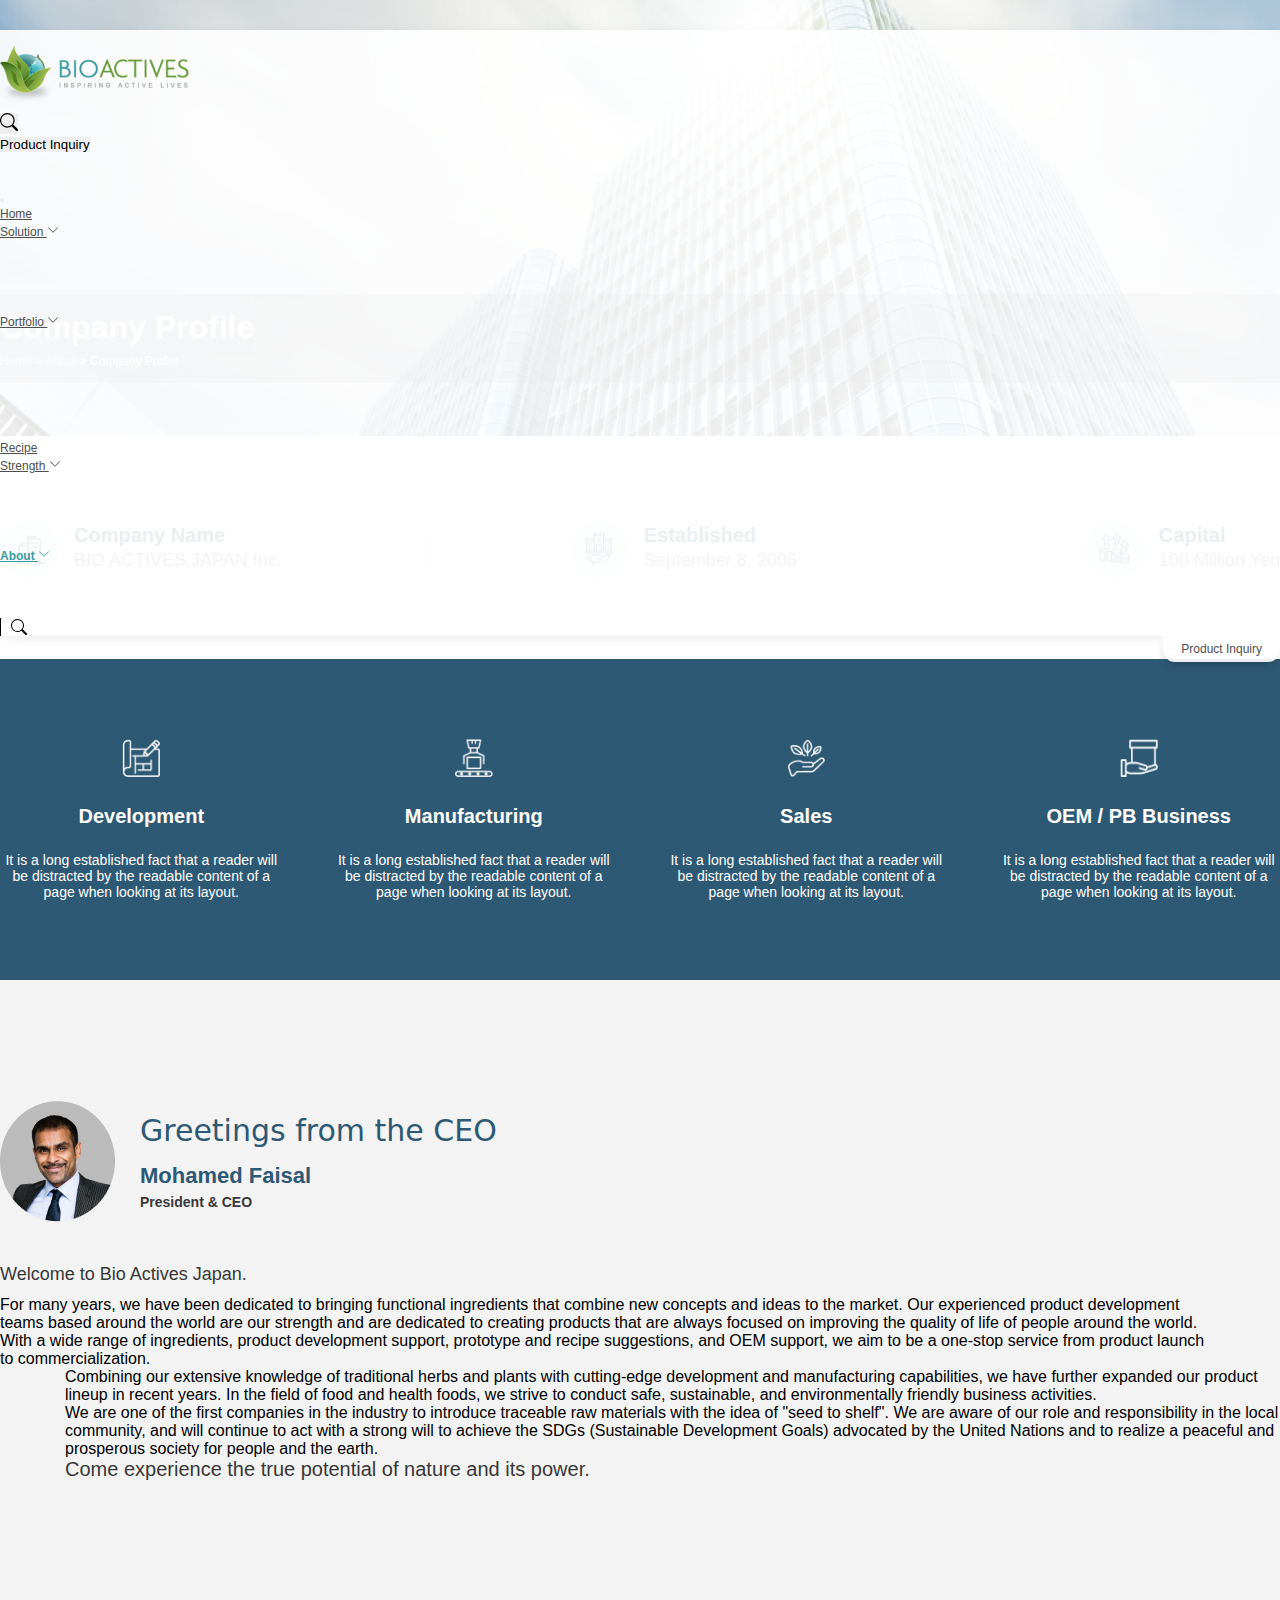
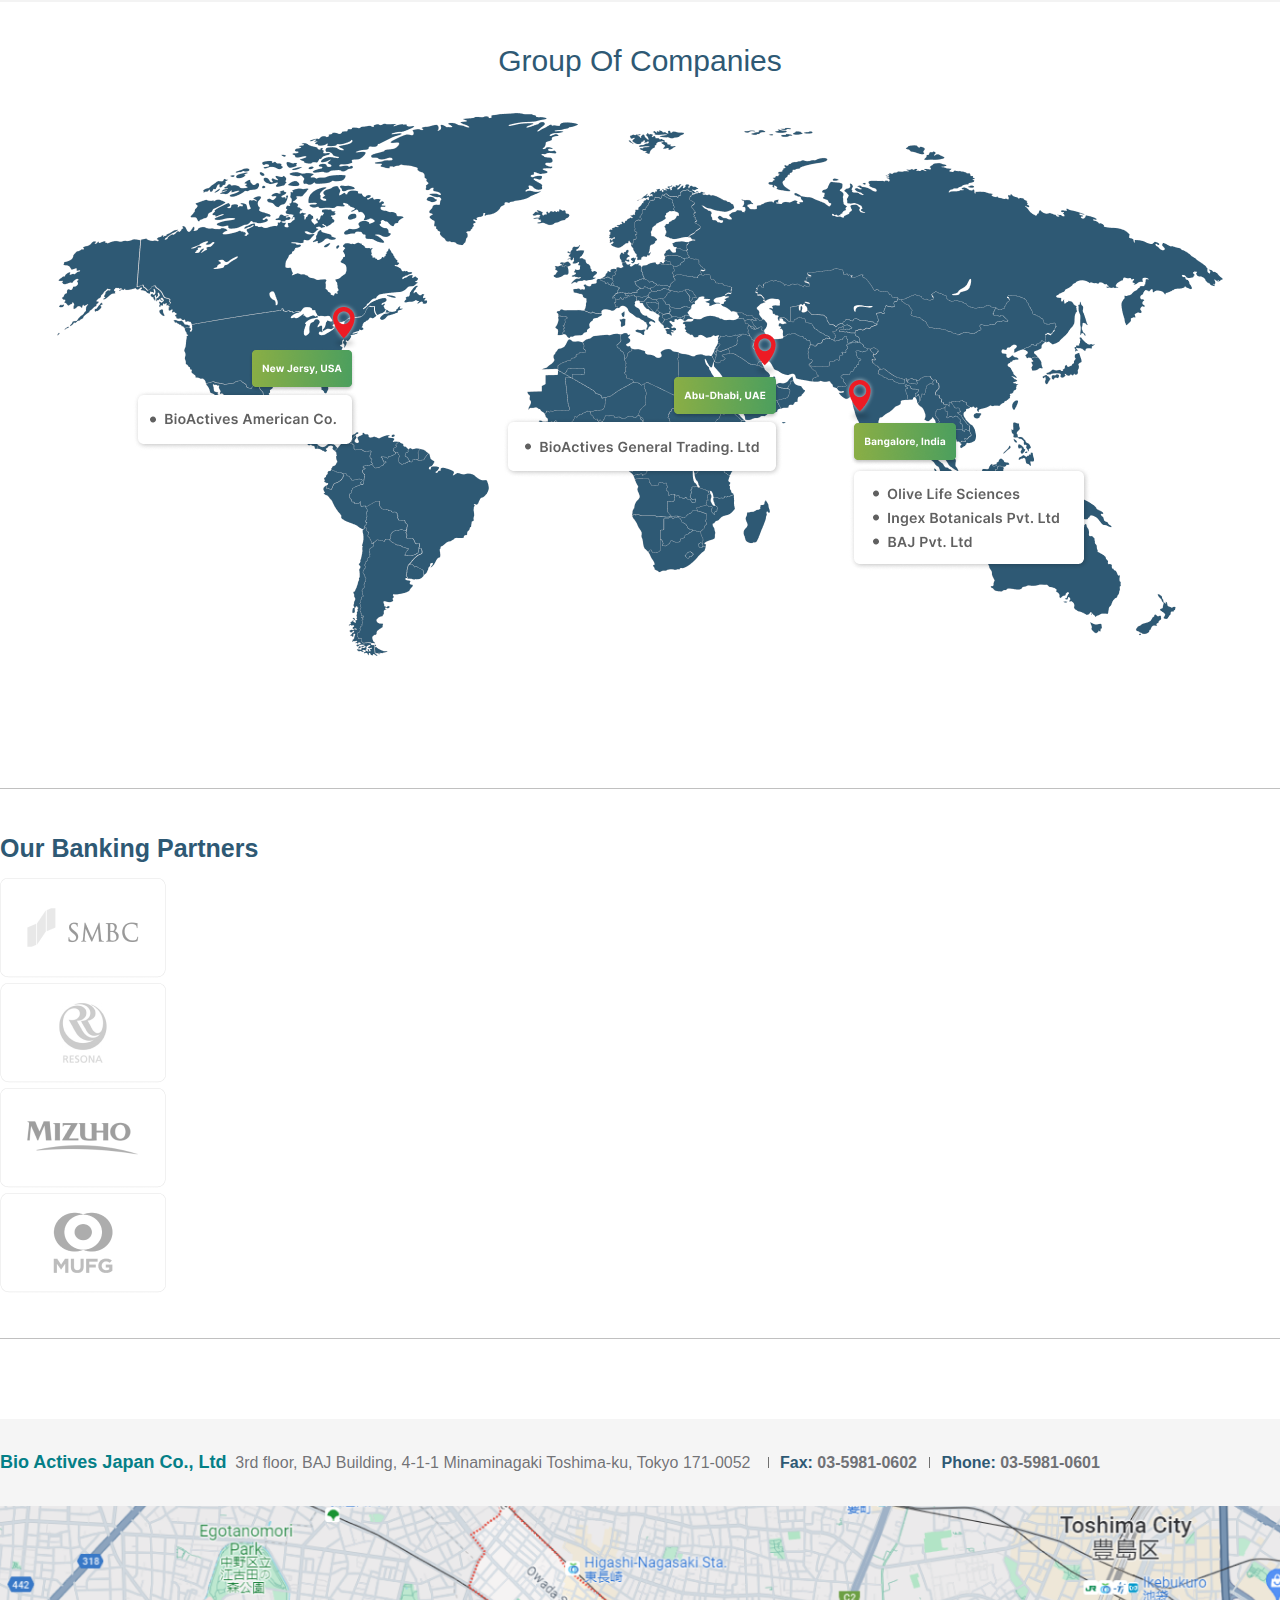
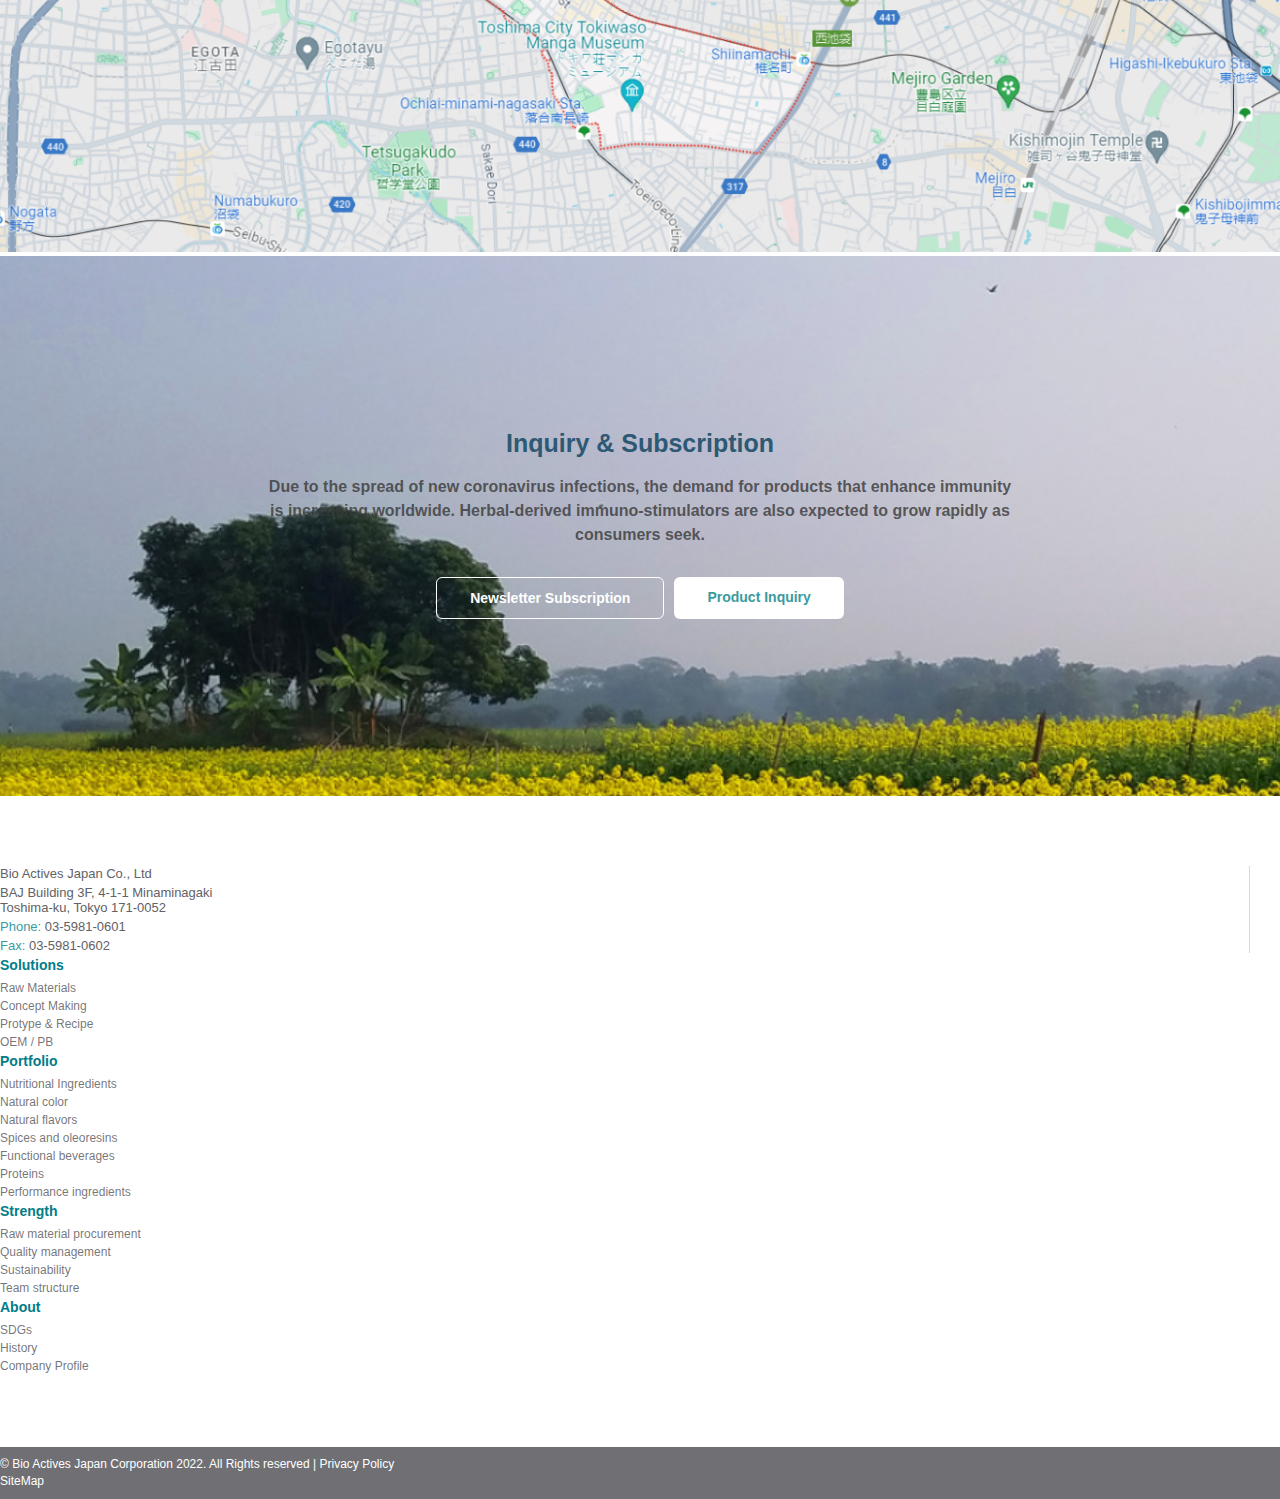
==== commit 01369d3c: "about2" ====
--- a/About-company-profile.html
+++ b/About-company-profile.html
@@ -404,7 +404,7 @@
    <div class="map-address-bg">
     <div class="container">
         <div class="map-address">
-            <span class="heading">Bio Actives Japan Co., Ltd </span> <p> 3rd floor, BAJ Building, 4-1-1 Minaminagaki Toshima-ku, Tokyo 171-0052</p> <div class="smalllinev"></div> <a href="#"><span>Fax:</span> 03-5981-0602</a> <div class="smalllinev"></div> <a href="#"><span>Phone:</span> 03-5981-0601</a>
+            <span class="heading">Bio Actives Japan Co., Ltd </span> <p>&nbsp;&nbsp;3rd floor, BAJ Building, 4-1-1 Minaminagaki Toshima-ku, Tokyo 171-0052</p> <div class="smalllinev"></div> <a href="#"><span>Fax:</span> 03-5981-0602</a> <div class="smalllinev"></div> <a href="#"><span>Phone:</span> 03-5981-0601</a>
         </div>
     </div>
    </div>
--- a/style.css
+++ b/style.css
@@ -1562,7 +1562,7 @@
   line-height: 44px;
 }
 
-.ceoMessage p{
+.ceoMessage h5{
   font-size: 14px;
   color: #383838;
   line-height: 26px;
@@ -1600,7 +1600,6 @@
 .map-address{
   display: flex;
   align-items: center;
-  gap: 8px;
  
 }
 
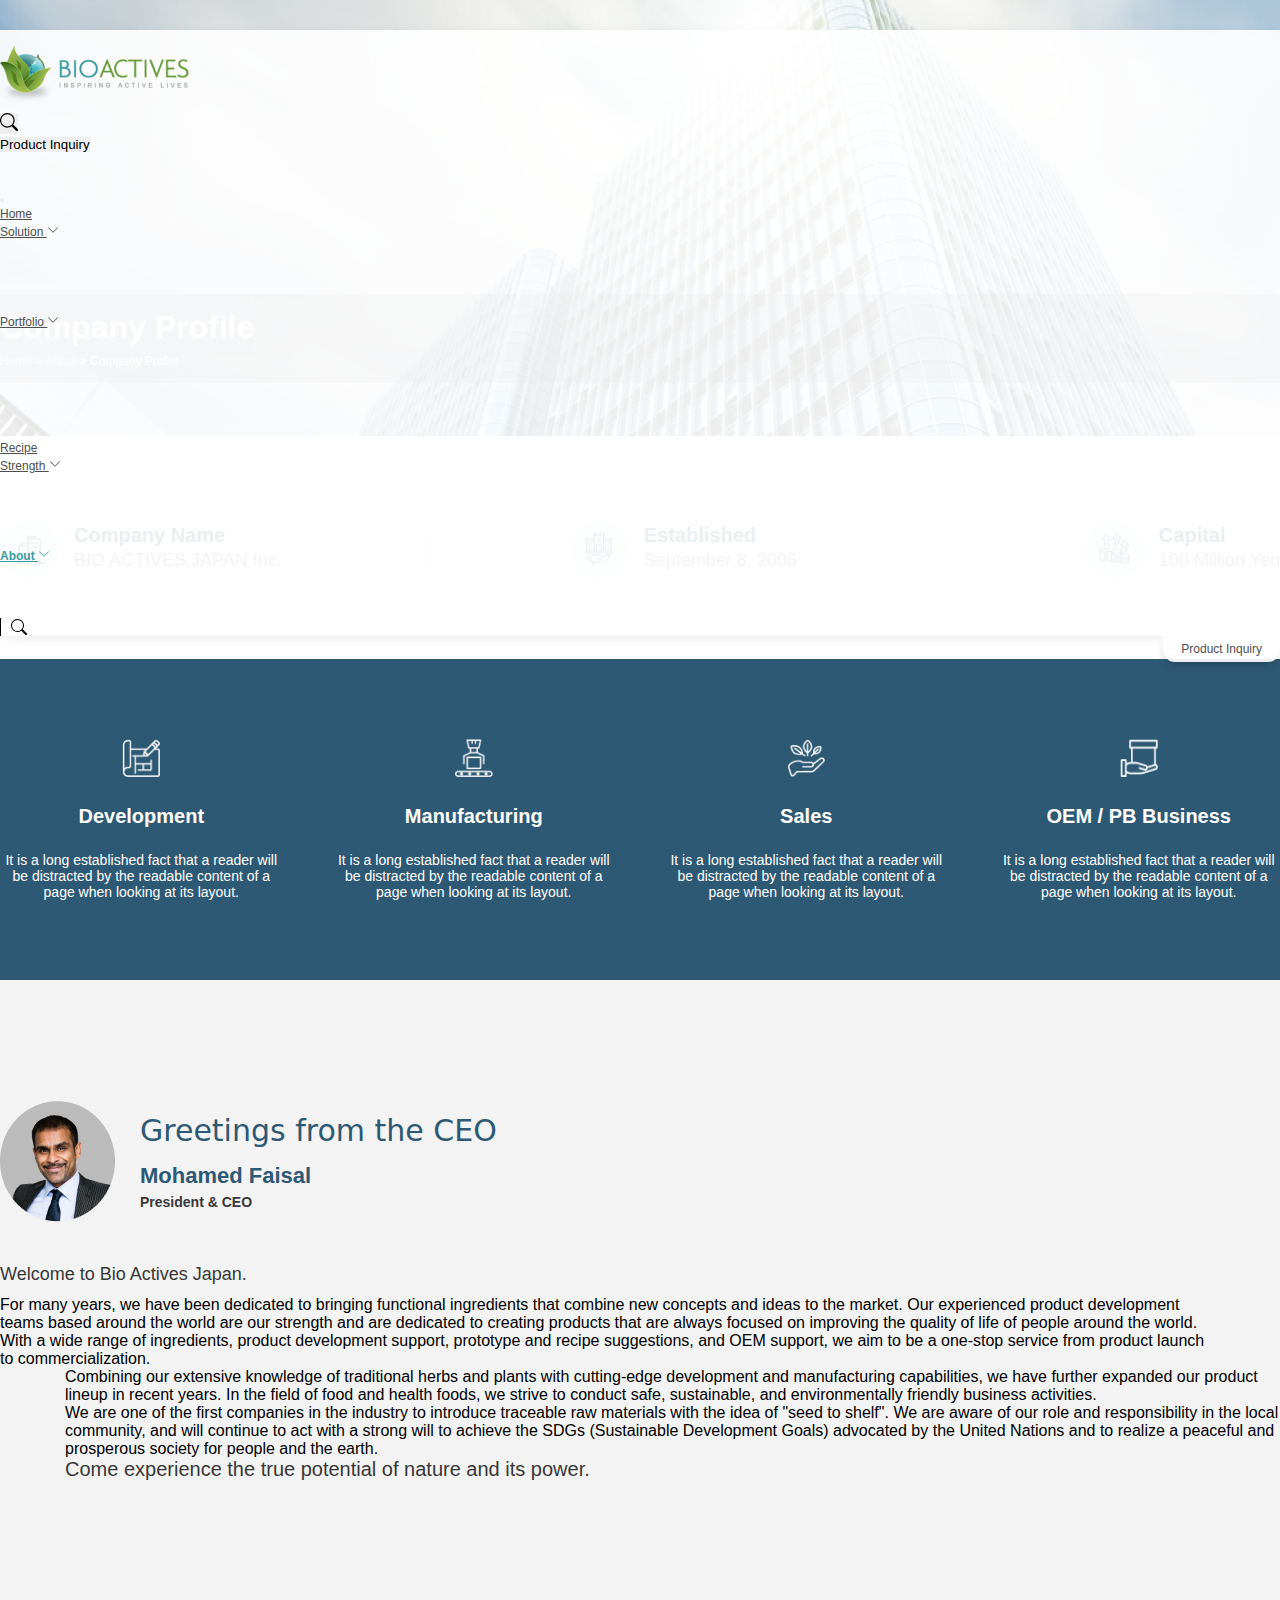
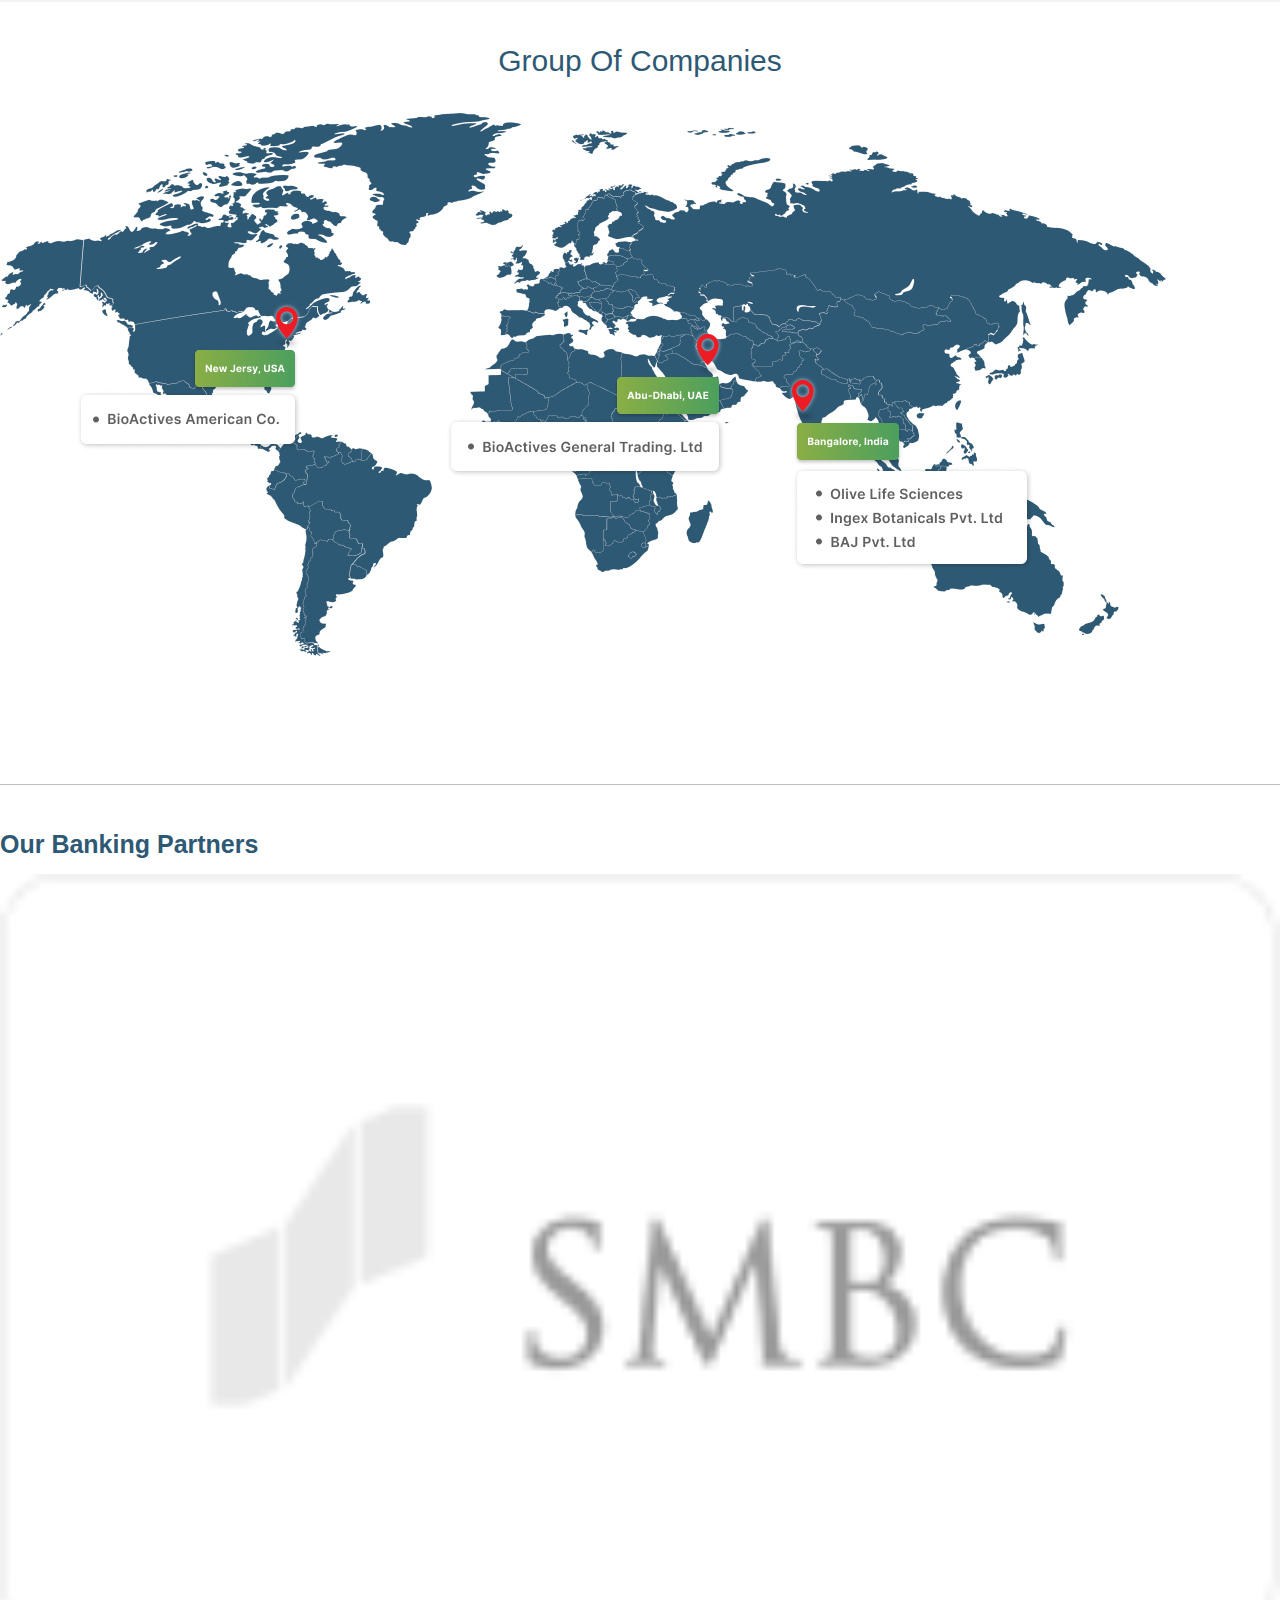
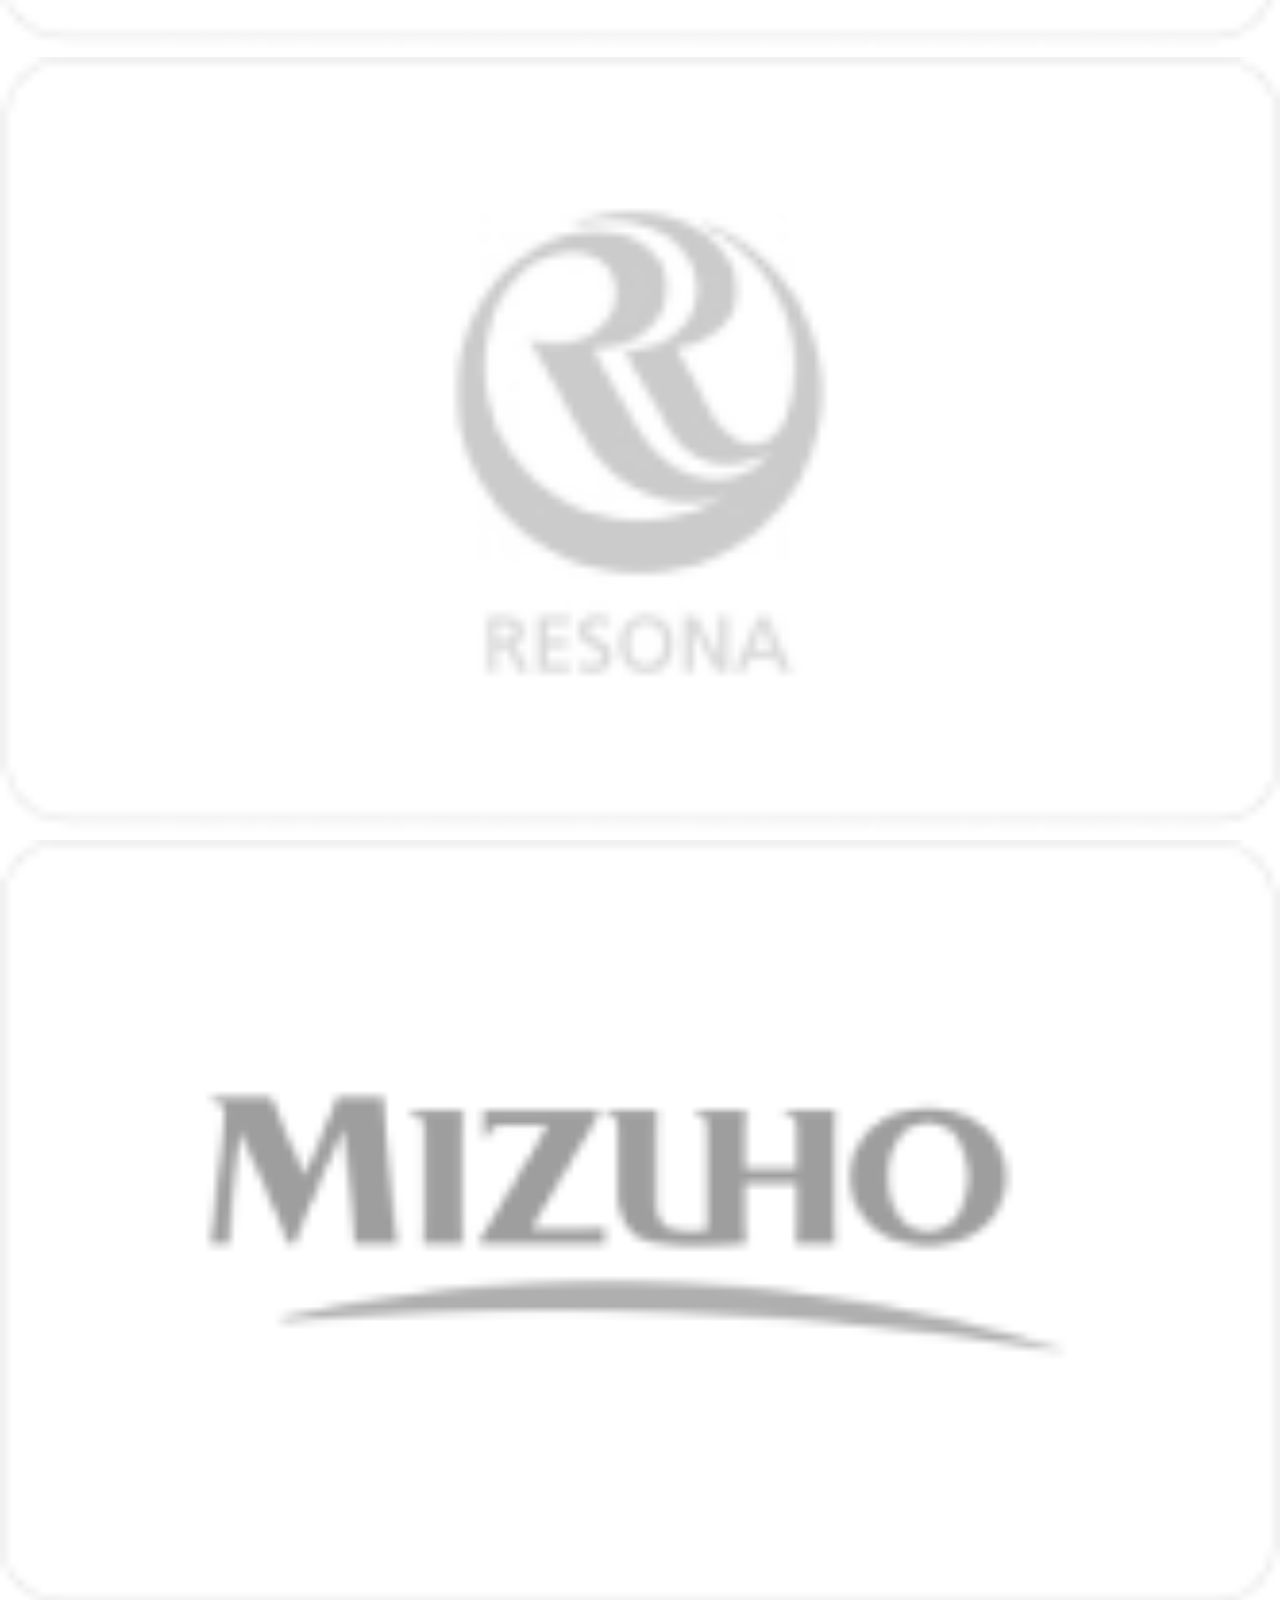
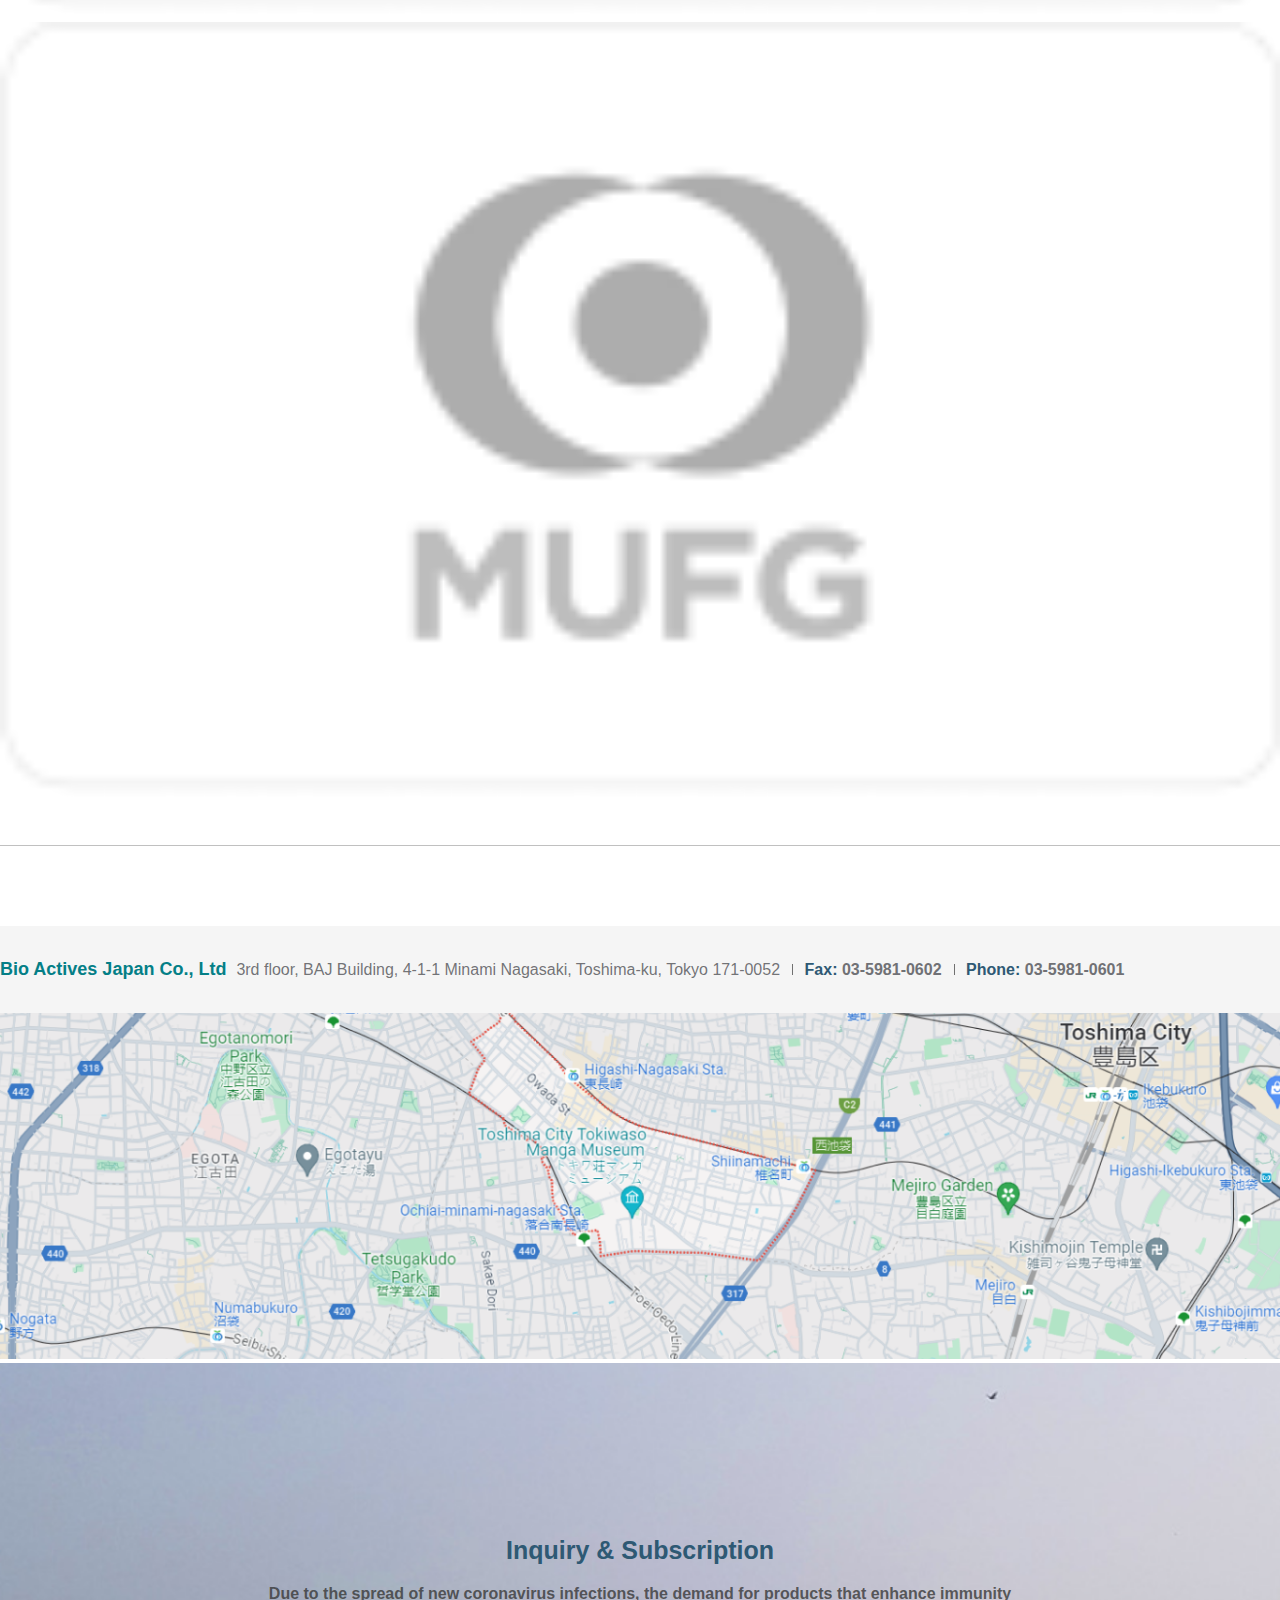
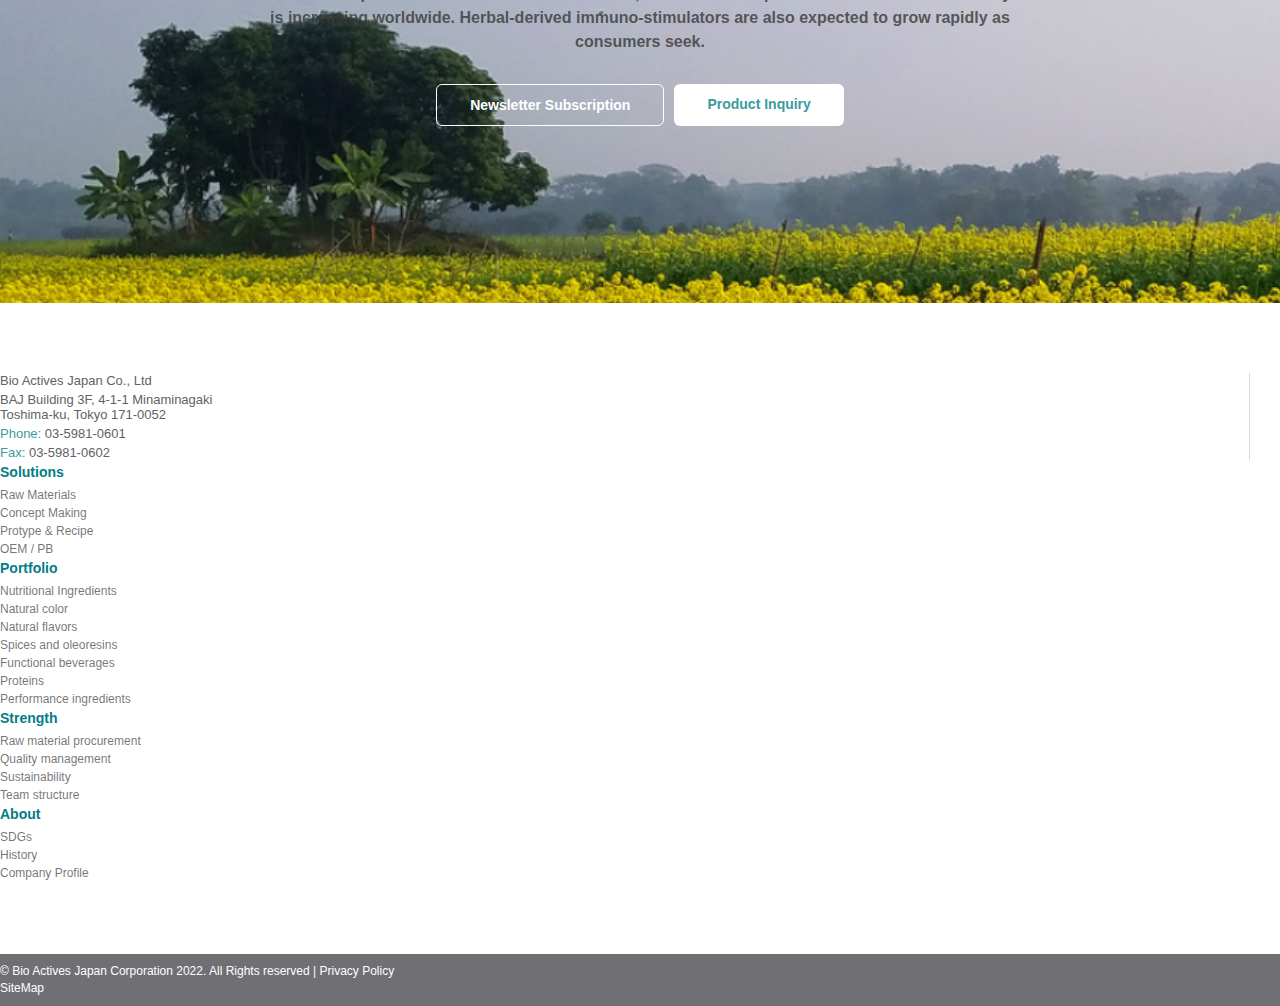
==== commit 47d9cd28: "about-mobile" ====
--- a/About-company-profile.html
+++ b/About-company-profile.html
@@ -373,7 +373,8 @@
 <div class="container">
     
     <h1>Group Of Companies</h1>
-    <img src="images/about/groupCompaines.png" class="img-fluid" alt="map">
+    <img src="images/about/groupCompaines.png" class="img-fluid map-web" alt="map">
+    <img src="images/about/company-group-mobile.png" width="100%" class="img-fluid map-mob" alt="map">
     
 </div>
  </section>
@@ -387,11 +388,14 @@
                 <h1>Our Banking Partners</h1>
             </div>
             <div class="col-lg-8">
-                <div class="row">
-                    <div class="col-3"><img src="images/about/smbc-1.png" alt=""></div>
-                    <div class="col-3"><img src="images/about/resona-2.png" alt=""></div>
-                    <div class="col-3"><img src="images/about/mizuho-3.png" alt=""></div>
-                    <div class="col-3"><img src="images/about/mufg-4.png" alt=""></div>
+                <div class="partners">
+                   <div class="row partners-row">
+                    <div class="col-sm-3 col-6"><img src="images/about/smbc-1.png" alt=""></div>
+                    <div class="col-sm-3 col-6"><img src="images/about/resona-2.png" alt=""></div>
+                    <div class="col-sm-3 col-6"><img src="images/about/mizuho-3.png" alt=""></div>
+                    <div class="col-sm-3 col-6"><img src="images/about/mufg-4.png" alt=""></div>
+             
+                   </div>
                 </div>
             </div>
         </div>
@@ -404,7 +408,7 @@
    <div class="map-address-bg">
     <div class="container">
         <div class="map-address">
-            <span class="heading">Bio Actives Japan Co., Ltd </span> <p>&nbsp;&nbsp;3rd floor, BAJ Building, 4-1-1 Minaminagaki Toshima-ku, Tokyo 171-0052</p> <div class="smalllinev"></div> <a href="#"><span>Fax:</span> 03-5981-0602</a> <div class="smalllinev"></div> <a href="#"><span>Phone:</span> 03-5981-0601</a>
+            <span class="heading">Bio Actives Japan Co., Ltd </span> <p>3rd floor, BAJ Building, 4-1-1 Minami Nagasaki, Toshima-ku, Tokyo 171-0052</p> <div class="smalllinev"></div> <a href="#"><span>Fax:</span> 03-5981-0602</a> <div class="smalllinev"></div> <a href="#"><span>Phone:</span> 03-5981-0601</a>
         </div>
     </div>
    </div>
--- a/style.css
+++ b/style.css
@@ -1571,6 +1571,7 @@
 .bankingPartners img{
   filter: opacity(0.4) grayscale(100%);
   transition: all 0.5s;
+  width: 100%;
 }
 
 .bankingPartners img:hover{
@@ -1607,7 +1608,7 @@
   color: rgb(55 56 61 / 70%);
 font-size: 16px;
 font-weight: 500;
-padding-right: 5px;
+padding-left: 10px;
 margin: 0;
 
 }
@@ -1636,6 +1637,15 @@
   background-color: #707070;
   display: inline-block;
   margin: 0px 12px;
+}
+
+
+.map-mob{
+  display: none;
+}
+
+.map-web{
+  display: block;
 }
 
 
@@ -2606,6 +2616,259 @@
 
 
 
+/* About Page CSS Company Profile */
+
+.about-details-banner img {
+  height: 330px;
+}
+
+.about-banner-text {
+  bottom: 35px;
+}
+
+.company-info .vline{
+height: 38px;
+width: 0.5px;
+background-color:rgb(46 89 116 / 20%);
+}
+
+.company-info  h4{
+margin: 0;
+color: var(--blue);
+font-size: 14px;
+font-weight: bold;
+line-height: 30px;
+}
+
+.company-info p{
+color: var(--gray);
+font-size: 13px;
+font-weight: 500;
+margin: 0;
+}
+
+.info-items {
+  display: flex;
+  justify-content: start;
+  align-items: start;
+  padding: 50px 0px;
+  row-gap: 30px;
+  flex-direction: column;
+}
+
+.info-items img{
+  width: 59px;
+  height: 59px;
+}
+
+.info-item{
+  display: flex;
+    gap: 15px;
+}
+
+.company-department {
+  background-color: var(--blue);
+}
+
+.company-department img{
+  width: 38px;
+  height: 38px;
+}
+
+.company-department h4{
+  font-size: 20px;
+  color: #fff;
+  font-weight: 700;
+  margin: 24px 0px;
+}
+
+.company-department .info-items{
+  gap: 30px;
+}
+
+
+.company-department p{
+  font-size: 14px;
+  color: #fff;
+  font-weight: 500;
+}
+
+.company-item {
+  text-align: center;
+  padding: 0px 75px;
+}
+
+.groupCompanies{
+  text-align: center;
+  padding: 40px 0px;
+}
+
+.groupCompanies h1{
+  font-size: 20px;
+  font-weight: 600;
+  line-height: 37px;
+  color: var(--blue);
+  margin-bottom: 32px;
+}
+
+.ceoMessage{
+  background-color: #F3F3F3;
+  padding: 45px 0px;
+}
+
+.ceo-profile{
+  display: flex;
+  gap: 25px;
+  margin-bottom: 10px;
+  align-items: center;
+}
+
+.ceo-profile img{
+  width: 76px;
+}
+
+.ceo-profile h1{
+  color: var(--blue);
+  font-size: 20px;
+  font-weight: 100;
+  line-height: 20px;
+  font-family: system-ui, -apple-system, BlinkMacSystemFont, 'Segoe UI', Roboto, Oxygen, Ubuntu, Cantarell, 'Open Sans', 'Helvetica Neue', sans-serif;
+}
+
+
+.ceo-profile h4{
+  color: var(--blue);
+  font-weight: 600;
+  font-size: 18px;
+  margin: 0;
+}
+
+.ceoMessage-right{
+  padding-left:10px;
+}
+
+
+.ceoMessage-left{
+  padding-right:10px;
+}
+
+
+.ceoMessage h2{
+color: #383838;
+font-size: 20px;
+font-weight: 500;
+}
+
+.ceoMessage h3{
+  color:#383838;
+  font-weight: 500;
+  font-size: 18px;
+  line-height: 44px;
+}
+
+.ceoMessage h5{
+  font-size: 11px;
+  color: #383838;
+  line-height: 26px;
+}
+
+.partners-row {
+  margin: 0px 10px;
+}
+
+
+.partners-row div{
+ padding: 5px;
+}
+
+
+.bankingPartners img{
+  filter: opacity(1) grayscale(0%);
+  transition: all 0.5s;
+  width: 100%;
+}
+
+.bankingPartners img:hover{
+  filter: opacity(1) grayscale(0%);
+}
+
+.banking-border{
+  border-top: none;
+  border-bottom: none;
+  padding: 50px 0px;
+  margin: 0px 0px;
+}
+
+.banking-border h1{
+  margin-bottom: 25px;
+}
+
+.map{
+ position: relative;
+}
+
+.map-address-bg{
+  /* position: absolute;
+  width: 100%;
+  top: 0px; */
+  padding: 33px 0px;
+  background-color: #F5F5F5;
+  box-shadow: -5px 8px 9px -5px rgba(56 56 56 / 70%);
+}
+
+.map-address{
+  display: flex;
+  align-items: flex-start;
+  flex-wrap: wrap;
+ gap: 5px;
+}
+
+.map-address p{
+  color: rgb(55 56 61 / 70%);
+font-size: 16px;
+font-weight: 500;
+padding-right: 35px;
+padding-left: 0px;
+margin: 0;
+
+}
+.map-address .heading{
+color: #047F87;
+font-size: 18px;
+font-weight: 700;
+}
+
+.map-address span {
+  color: var(--blue);
+  font-weight: 700;
+  
+}
+
+.map-address a{
+  color: #707175;
+  font-size: 16px;
+  font-weight: 400;
+  text-decoration: none;
+  padding-right: 10px;
+}
+
+.smalllinev
+{
+ display: none;
+}
+
+.map-mob{
+  display: block;
+}
+
+.map-web{
+  display: none;
+}
+
+
+
+
+
 
 
 
